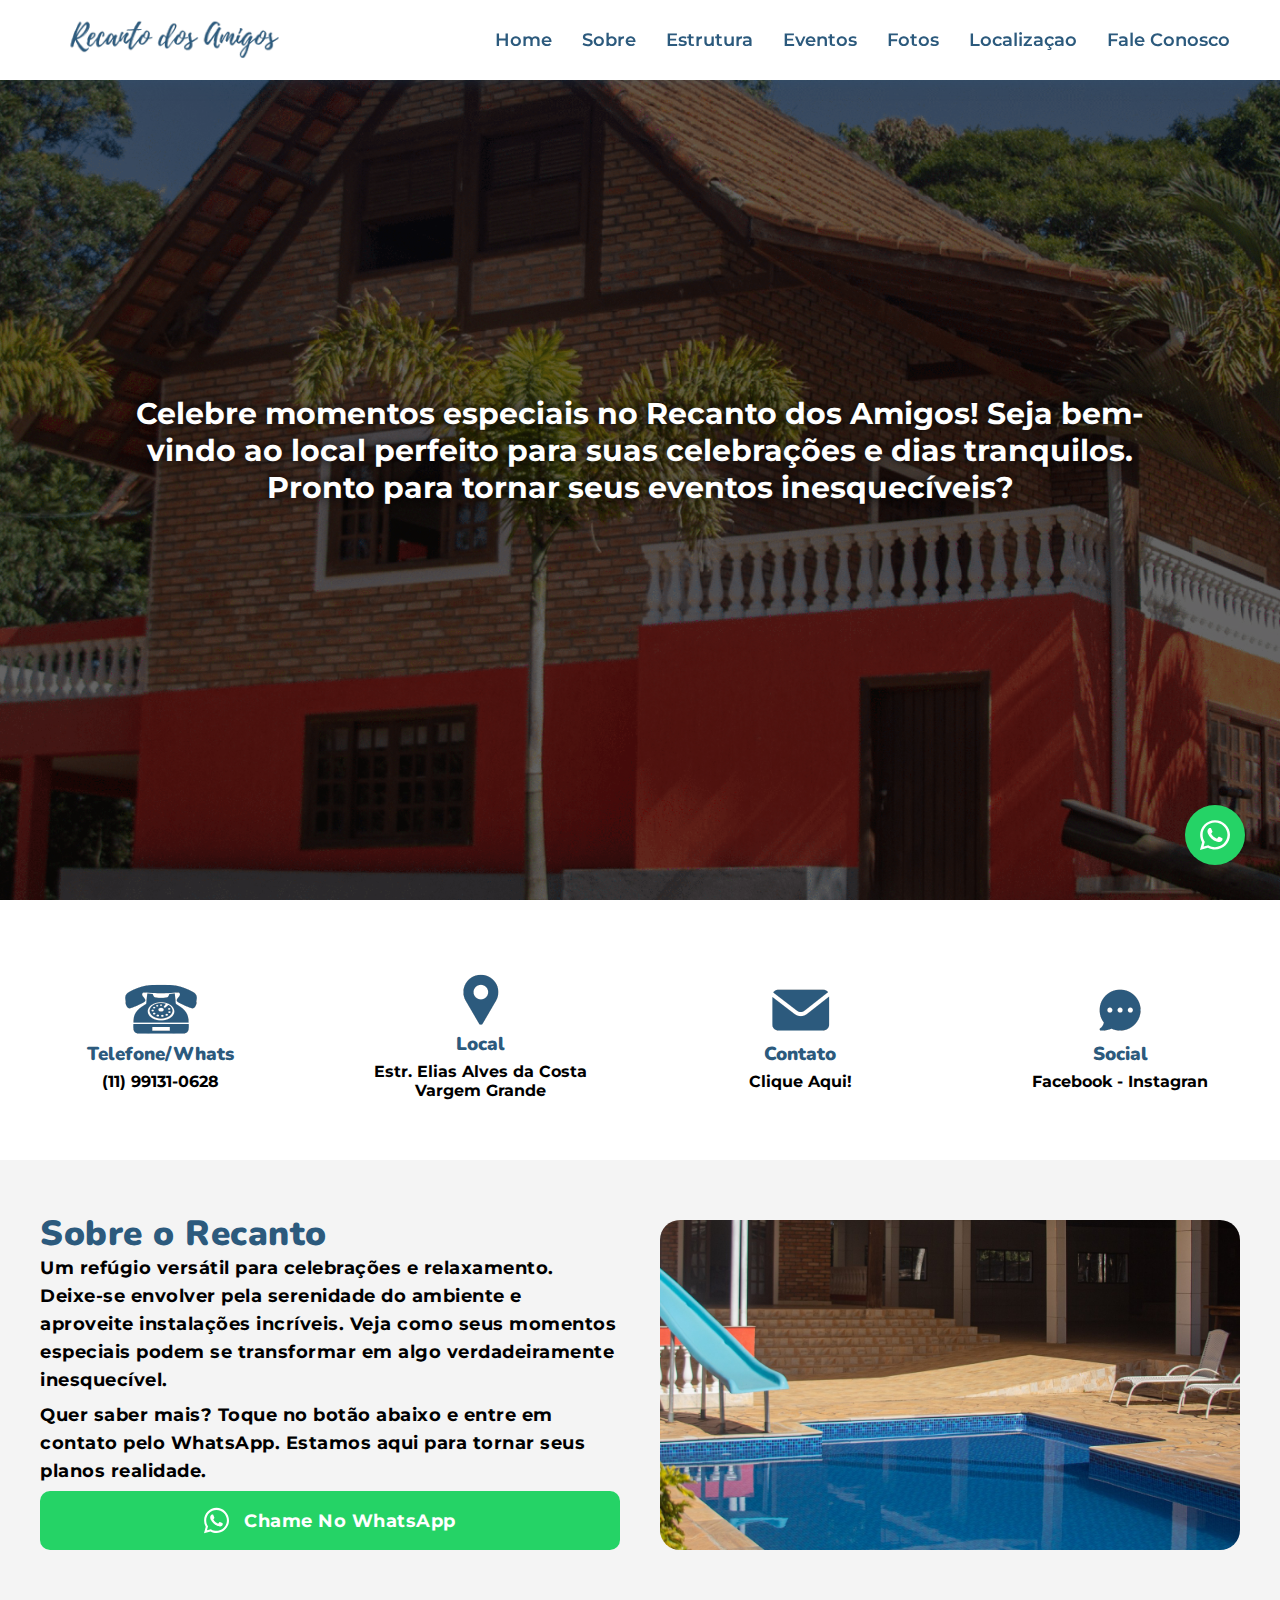
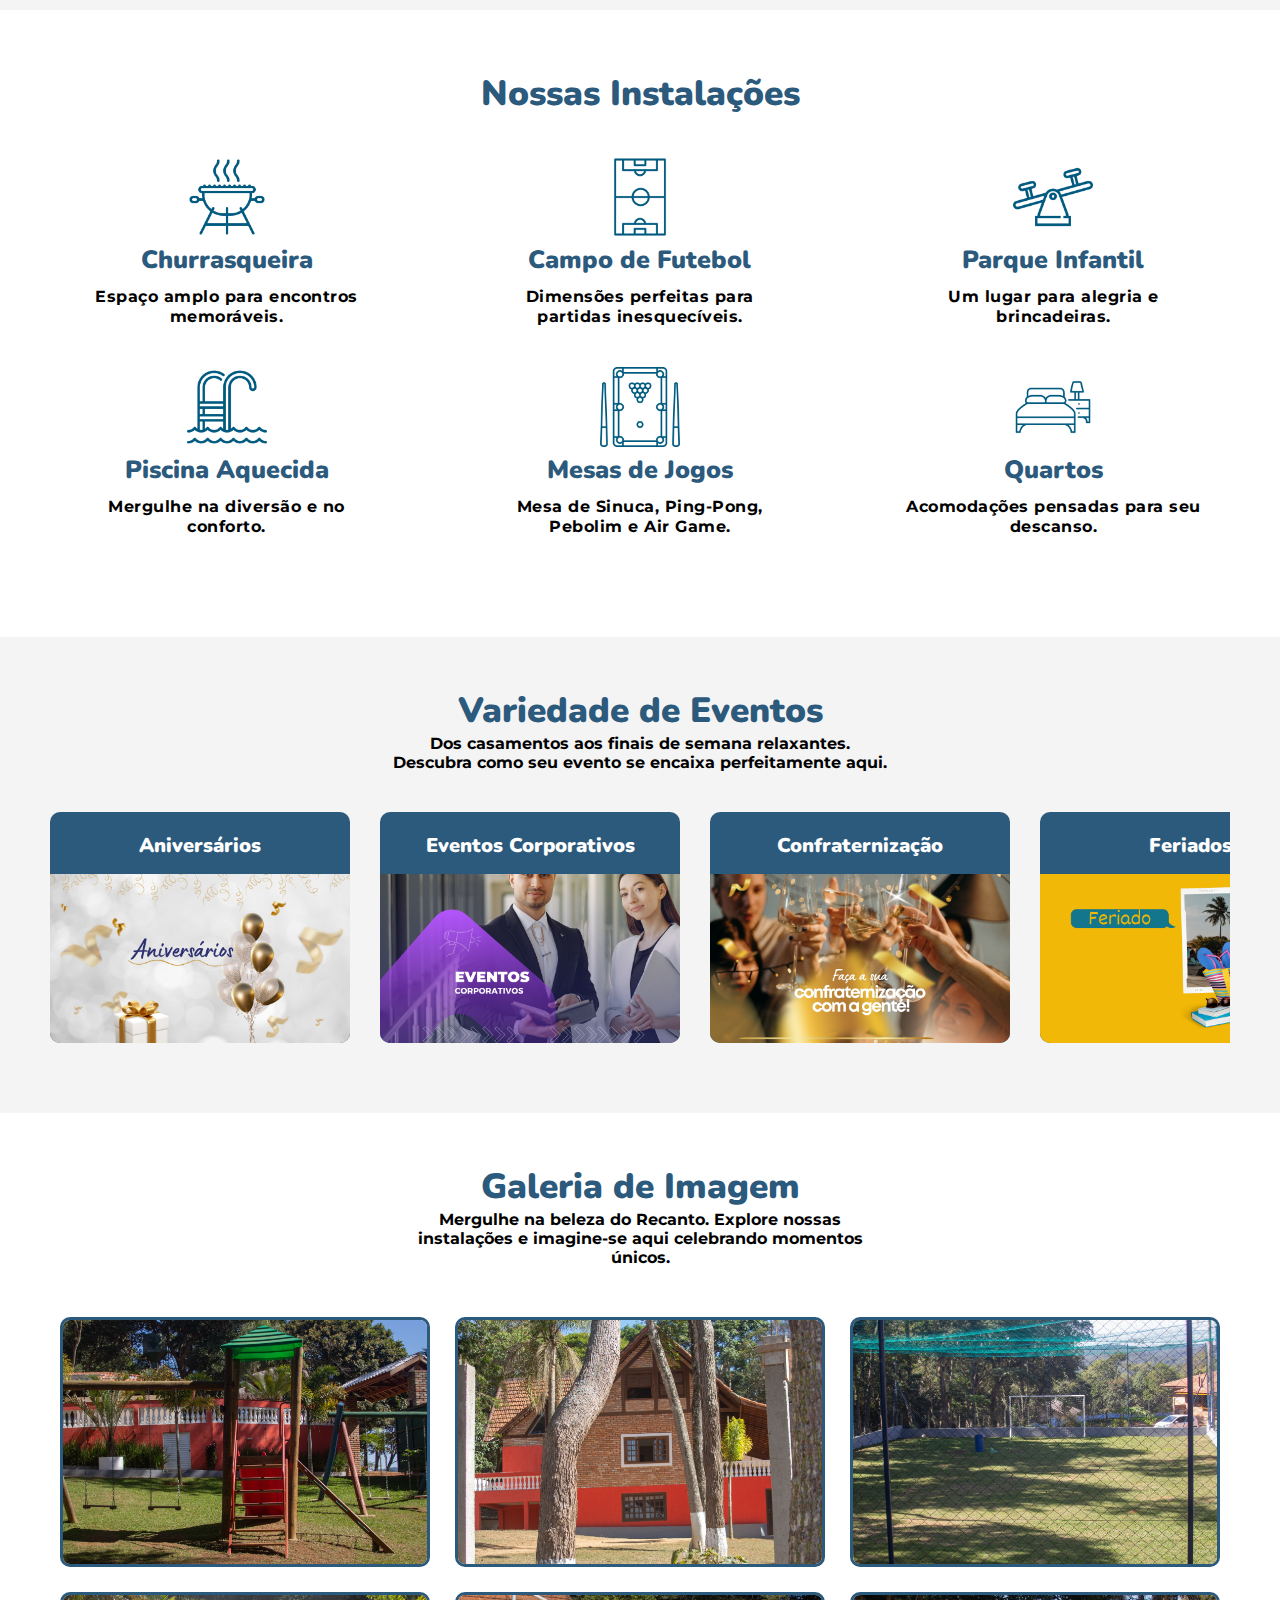
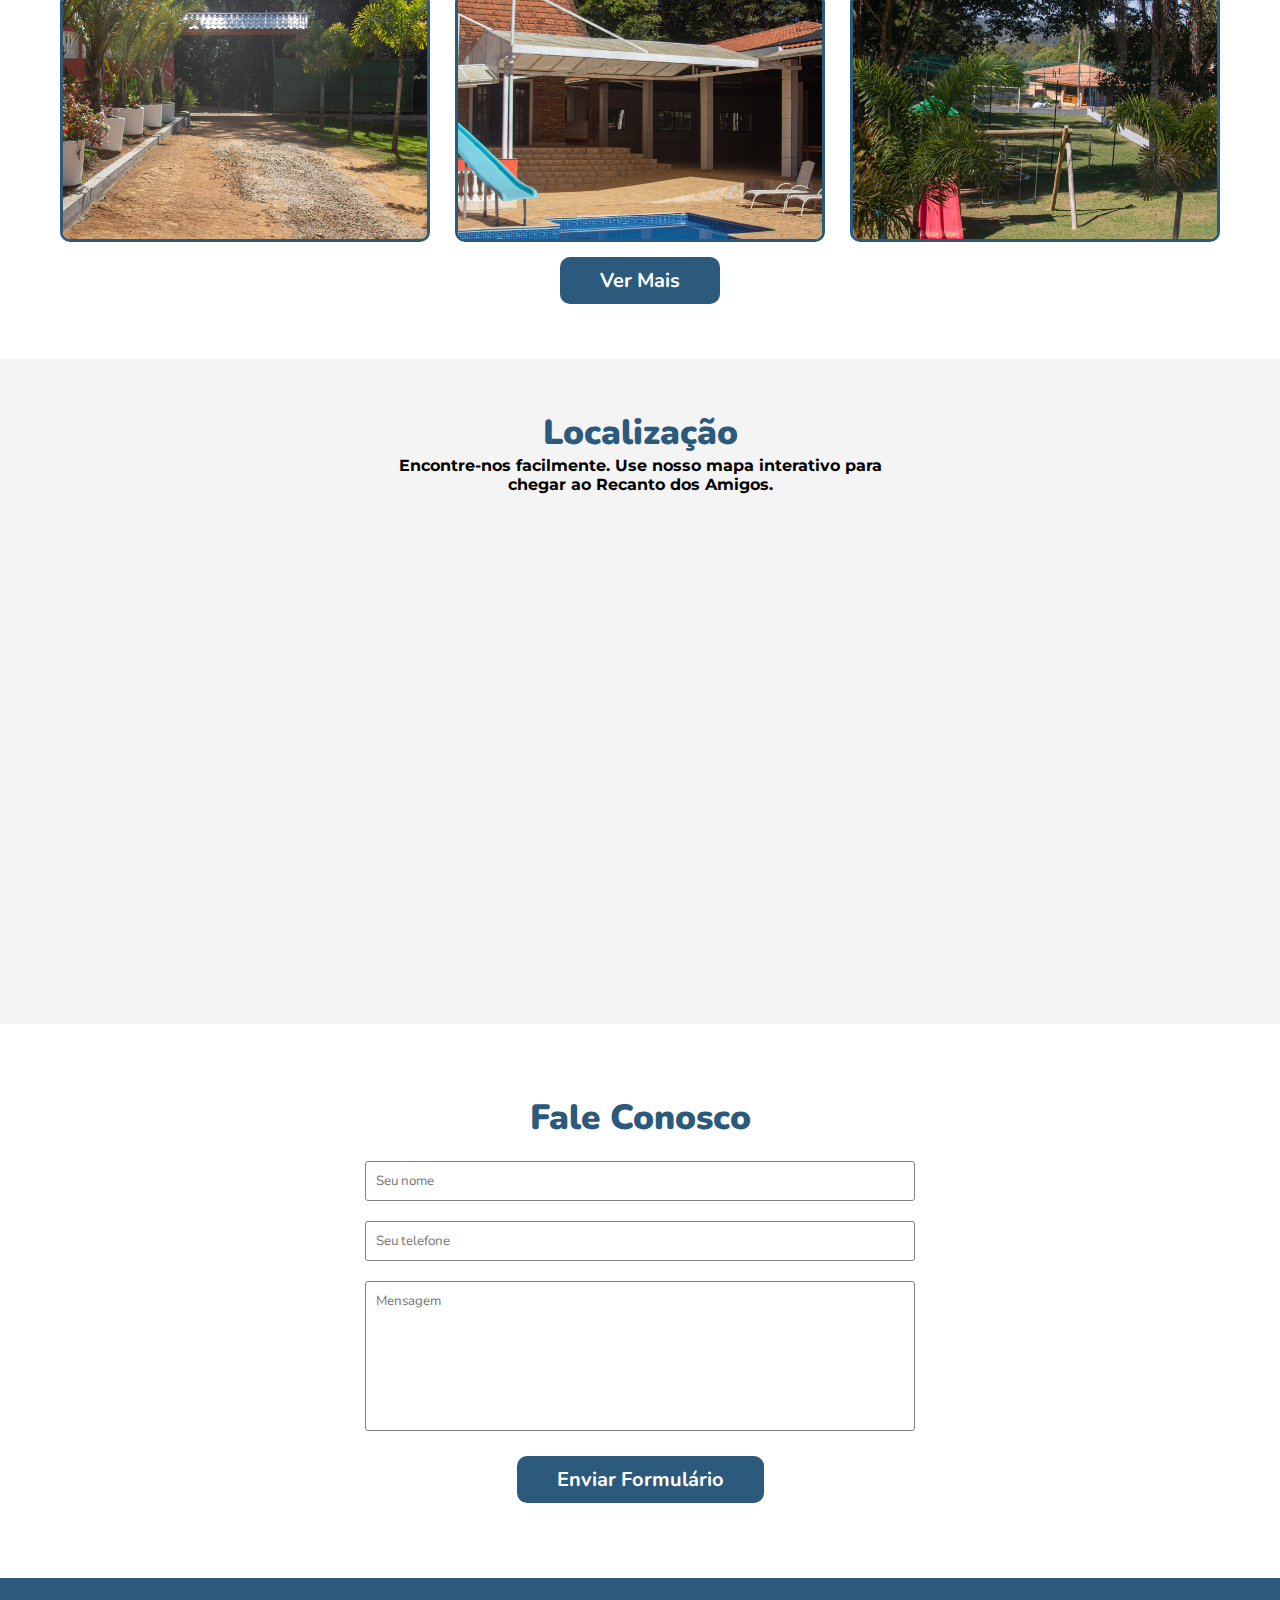
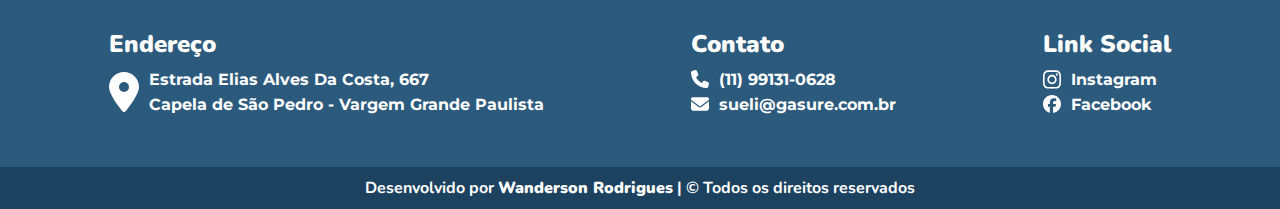
==== index.html @ 3b90a775 "update pagina de obrigado" ====
<!DOCTYPE html>
<html lang="pt-br">
  <head>
    <meta charset="UTF-8" />
    <meta name="viewport" content="width=device-width, initial-scale=1.0" />
    <link rel="stylesheet" href="css/style.css" />
    <title>Chacara Recanto Dos Amigos</title>
  </head>
  <body>
    <header>
      <div class="container">
        <img class="logo" src="img/logo2.png" />

        <nav class="nav" id="nav">
          <ul id="menu">
            <li><a href="#">Home</a></li>
            <li><a href="#sobre">Sobre</a></li>
            <li><a href="#estrutura">Estrutura</a></li>
            <li><a href="#eventos">Eventos</a></li>
            <li><a href="#fotos">Fotos</a></li>
            <li><a href="#local">Localizaçao</a></li>
            <li><a href="#contato">Fale Conosco</a></li>
          </ul>

          <button class="mobile-menu" id="btn-mobile">
            <span id="hamburger"></span>
          </button>
        </nav>
      </div>
      <!-- container  -->
    </header>

    <main>
      <div class="img-header">
        <div class="bg-header"></div>
        <p>
          Celebre momentos especiais no Recanto dos Amigos! Seja bem-vindo ao
          local perfeito para suas celebrações e dias tranquilos. Pronto para
          tornar seus eventos inesquecíveis?
        </p>
      </div>

      <div class="container">
        <div class="contato-header">
          <div class="phone">
            <img src="img/icon-phone.png" />
            <h3>Telefone/Whats</h3>
            <p>(11) 99131-0628</p>
          </div>

          <div class="location">
            <img src="img/icon-location.png" />
            <h3>Local</h3>
            <p>
              Estr. Elias Alves da Costa<br />
              Vargem Grande
            </p>
          </div>

          <div class="email">
            <img src="img/icon-email.png" />
            <h3>Contato</h3>
            <a href="mailto:sueli@gasure.com.br">Clique Aqui!</a>
          </div>

          <div class="social">
            <img src="img/icon-msg.png" />
            <h3>Social</h3>
            <p>
              <a
                href="https://www.facebook.com/chacararecantodosamigosvgp/"
                target="_blank"
                >Facebook</a
              >
              -
              <a
                href="https://www.instagram.com/chacararecantodosamigosvgp/"
                target="_blank"
                >Instagran</a
              >
            </p>
            <div id="sobre"></div><!-- Acora menu sobre  -->
          </div>
        </div>
      </div>
      <!--    Sobre o Recanto  -->
      <div class="div-section">
        <div class="container">
          <div class="sobre">
            <div class="left-sobre">
              <h2>Sobre o Recanto</h2>
              <p>
                Um refúgio versátil para celebrações e relaxamento. Deixe-se
                envolver pela serenidade do ambiente e aproveite instalações
                incríveis. Veja como seus momentos especiais podem se
                transformar em algo verdadeiramente inesquecível.
              </p>
              <p>
                Quer saber mais? Toque no botão abaixo e entre em contato pelo
                WhatsApp. Estamos aqui para tornar seus planos realidade.
              </p>
              <a href="https://wa.me/5511991310628" target="_blank">
                <img src="img/icon-withe-whatsapp.svg" alt="" />
                Chame No WhatsApp</a
              >
            </div>
            <div class="right-sobre"></div>
          </div>
        </div>
        <div id="estrutura"></div><!-- Acora menu obre  -->
      </div>

      <!-- instalações -->
      <div class="section-instacoes container" >
        <h2>Nossas Instalações</h2>
        <div class="sobre-instalacoes">
          <div>
            <img src="img/churrasqueira.png" />
            <h3>Churrasqueira</h3>
            <p>
              Espaço amplo para encontros memoráveis.
            </p>
          </div>
          <div>
            <img src="img/campo.png" />
            <h3>Campo de Futebol</h3>
            <p>
              Dimensões perfeitas para partidas inesquecíveis.
            </p>
          </div>
          <div>
            <img src="img/parque-infantil.png" />
            <h3>Parque Infantil</h3>
            <p>
             Um lugar para alegria e brincadeiras.
            </p>
          </div>
          <div>
            <img src="img/piscina.png" />
            <h3>Piscina Aquecida</h3>
            <p>
              Mergulhe na diversão e no conforto.
            </p>
          </div>
          <div>
            <img src="img/mesa-de-sinuca.png" />
            <h3>Mesas de Jogos</h3>
            <p>
              Mesa de Sinuca, Ping-Pong, Pebolim e Air Game.
            </p>
          </div>
          <div>
            <img src="img/quarto.png" />
            <h3>Quartos</h3>
            <p>
              Acomodações pensadas para seu descanso.
            </p>
          </div>
          <div id="eventos"></div><!-- Acora menu obre  -->
        </div>
      </div>

      <div class="div-section section-eventos" >
        <h2>Variedade de Eventos</h2>
        <p>
          Dos casamentos aos finais de semana relaxantes. Descubra como seu
          evento se encaixa perfeitamente aqui.
        </p>

        <div class="slide-eventos container">
          <div class="slide-track">
            <div class="event-aniversario evento">
              <h3>Aniversários</h3>
              <!-- <img src="img/event-aniversario.png" alt="imagem referente a evento de aniversário"> -->
              <img
                src="img/Eventos (1920 x 1080 px)/event-aniversario-16x9.png"
                alt="imagem referente a evento de aniversário"
              />
            </div>
            <div class="event-corporativo evento">
              <h3>Eventos Corporativos</h3>
              <!-- <img src="img/event-corporativo.png" alt="imagem referente a evento corporativo"> -->
              <img
                src="img/Eventos (1920 x 1080 px)/event-corporativo-16x9.png"
                alt="imagem referente a evento corporativo"
              />
            </div>
            <div class="event-confraternizacao evento">
              <h3>Confraternização</h3>
              <!-- <img src="img/event-confraternizacao.png" alt="imagem referente a evento de Confraternização"> -->
              <img
                src="img/Eventos (1920 x 1080 px)/event-confraternizacao-16x9.png"
                alt="imagem referente a evento de Confraternização"
              />
            </div>
            <div class="event-feriado evento">
              <h3>Feriados</h3>
              <!-- <img src="img/event-feriado.png" alt="imagem referente a evento de feriado"> -->
              <img
                src="img/Eventos (1920 x 1080 px)/event-feriado-16x9.png"
                alt="imagem referente a evento de feriado"
              />
            </div>
            <div class="event-carnaval evento">
              <h3>Carnaval</h3>
              <!-- <img src="img/event-carnaval.png" alt="imgaem referente a evento de carnaval"> -->
              <img
                src="img/Eventos (1920 x 1080 px)/event-carnaval-16x9.png"
                alt="imgaem referente a evento de carnaval"
              />
            </div>
            <div class="event-fim-semana evento">
              <h3>Locação p/ Fim de Semana</h3>
              <!-- <img src="img/event-fim-semana.png" alt="imagem referente a evento de fim de semana"> -->
              <img
                src="img/Eventos (1920 x 1080 px)/event-fim-semana-16x9.png"
                alt="imagem referente a evento de fim de semana"
              />
            </div>
            <div class="event-religioso evento">
              <h3>Eventos Religiosos</h3>
              <!-- <img src="img/event-religioso.png" alt="imagem referente a evento Religiosos"> -->
              <img
                src="img/Eventos (1920 x 1080 px)/event-religioso-16x9.png"
                alt="imagem referente a evento Religiosos"
              />
            </div>
            <div class="event-natal evento">
              <h3>Natal</h3>
              <!-- <img src="img/event-carnaval.png" alt="imagem referente a evento de natal"> -->
              <img
                src="img/Eventos (1920 x 1080 px)/event-natal-16x9.png"
                alt="imagem referente a evento de natal"
              />
            </div>
            <div class="event-fim-ano evento">
              <h3>Final de Ano</h3>
              <!-- <img src="img/event-fim-ano.png" alt="imagem referente a evento de fim de ano"> -->
              <img
                src="img/Eventos (1920 x 1080 px)/event-fim-ano-16x9.png"
                alt="imagem referente a evento de fim de ano"
              />
            </div>

            <div class="event-aniversario evento">
              <h3>Aniversários</h3>
              <!-- <img src="img/event-aniversario.png" alt="imagem referente a evento de aniversário"> -->
              <img
                src="img/Eventos (1920 x 1080 px)/event-aniversario-16x9.png"
                alt="imagem referente a evento de aniversário"
              />
            </div>

            <div class="event-corporativo evento">
              <h3>Eventos Corporativos</h3>
              <!-- <img src="img/event-corporativo.png" alt="imagem referente a evento corporativo"> -->
              <img
                src="img/Eventos (1920 x 1080 px)/event-corporativo-16x9.png"
                alt="imagem referente a evento corporativo"
              />
            </div>

            <div class="event-confraternizacao evento">
              <h3>Confraternização</h3>
              <!-- <img src="img/event-confraternizacao.png" alt="imagem referente a evento de Confraternização"> -->
              <img
                src="img/Eventos (1920 x 1080 px)/event-confraternizacao-16x9.png"
                alt="imagem referente a evento de Confraternização"
              />
            </div>

            <div class="event-feriado evento">
              <h3>Feriados</h3>
              <!-- <img src="img/event-feriado.png" alt="imagem referente a evento de feriado"> -->
              <img
                src="img/Eventos (1920 x 1080 px)/event-feriado-16x9.png"
                alt="imagem referente a evento de feriado"
              />
            </div>

            <div class="event-carnaval evento">
              <h3>Carnaval</h3>
              <!-- <img src="img/event-carnaval.png" alt="imgaem referente a evento de carnaval"> -->
              <img
                src="img/Eventos (1920 x 1080 px)/event-carnaval-16x9.png"
                alt="imgaem referente a evento de carnaval"
              />
            </div>

            <div class="event-fim-semana evento">
              <h3>Locação p/ Fim de Semana</h3>
              <!-- <img src="img/event-fim-semana.png" alt="imagem referente a evento de fim de semana"> -->
              <img
                src="img/Eventos (1920 x 1080 px)/event-fim-semana-16x9.png"
                alt="imagem referente a evento de fim de semana"
              />
            </div>

            <div class="event-religioso evento">
              <h3>Eventos Religiosos</h3>
              <!-- <img src="img/event-religioso.png" alt="imagem referente a evento Religiosos"> -->
              <img
                src="img/Eventos (1920 x 1080 px)/event-religioso-16x9.png"
                alt="imagem referente a evento Religiosos"
              />
            </div>

            <div class="event-natal evento">
              <h3>Natal</h3>
              <!-- <img src="img/event-carnaval.png" alt="imagem referente a evento de natal"> -->
              <img
                src="img/Eventos (1920 x 1080 px)/event-natal-16x9.png"
                alt="imagem referente a evento de natal"
              />
            </div>

            <div class="event-fim-ano evento">
              <h3>Final de Ano</h3>
              <!-- <img src="img/event-fim-ano.png" alt="imagem referente a evento de fim de ano"> -->
              <img
                src="img/Eventos (1920 x 1080 px)/event-fim-ano-16x9.png"
                alt="imagem referente a evento de fim de ano"
              />
            </div>

            <div class="event-aniversario evento">
              <h3>Aniversários</h3>
              <!-- <img src="img/event-aniversario.png" alt="imagem referente a evento de aniversário"> -->
              <img
                src="img/Eventos (1920 x 1080 px)/event-aniversario-16x9.png"
                alt="imagem referente a evento de aniversário"
              />
            </div>
            <div class="event-corporativo evento">
              <h3>Eventos Corporativos</h3>
              <!-- <img src="img/event-corporativo.png" alt="imagem referente a evento corporativo"> -->
              <img
                src="img/Eventos (1920 x 1080 px)/event-corporativo-16x9.png"
                alt="imagem referente a evento corporativo"
              />
            </div>
            <div class="event-confraternizacao evento">
              <h3>Confraternização</h3>
              <!-- <img src="img/event-confraternizacao.png" alt="imagem referente a evento de Confraternização"> -->
              <img
                src="img/Eventos (1920 x 1080 px)/event-confraternizacao-16x9.png"
                alt="imagem referente a evento de Confraternização"
              />
            </div>
            <div class="event-feriado evento">
              <h3>Feriados</h3>
              <!-- <img src="img/event-feriado.png" alt="imagem referente a evento de feriado"> -->
              <img
                src="img/Eventos (1920 x 1080 px)/event-feriado-16x9.png"
                alt="imagem referente a evento de feriado"
              />
            </div>
            <div class="event-carnaval evento">
              <h3>Carnaval</h3>
              <!-- <img src="img/event-carnaval.png" alt="imgaem referente a evento de carnaval"> -->
              <img
                src="img/Eventos (1920 x 1080 px)/event-carnaval-16x9.png"
                alt="imgaem referente a evento de carnaval"
              />
            </div>
            <div class="event-fim-semana evento">
              <h3>Locação p/ Fim de Semana</h3>
              <!-- <img src="img/event-fim-semana.png" alt="imagem referente a evento de fim de semana"> -->
              <img
                src="img/Eventos (1920 x 1080 px)/event-fim-semana-16x9.png"
                alt="imagem referente a evento de fim de semana"
              />
            </div>
            <div class="event-religioso evento">
              <h3>Eventos Religiosos</h3>
              <!-- <img src="img/event-religioso.png" alt="imagem referente a evento Religiosos"> -->
              <img
                src="img/Eventos (1920 x 1080 px)/event-religioso-16x9.png"
                alt="imagem referente a evento Religiosos"
              />
            </div>
            <div class="event-natal evento">
              <h3>Natal</h3>
              <!-- <img src="img/event-carnaval.png" alt="imagem referente a evento de natal"> -->
              <img
                src="img/Eventos (1920 x 1080 px)/event-natal-16x9.png"
                alt="imagem referente a evento de natal"
              />
            </div>
            <div class="event-fim-ano evento">
              <h3>Final de Ano</h3>
              <!-- <img src="img/event-fim-ano.png" alt="imagem referente a evento de fim de ano"> -->
              <img
                src="img/Eventos (1920 x 1080 px)/event-fim-ano-16x9.png"
                alt="imagem referente a evento de fim de ano"
              />
            </div>
          </div>
          <!--  slide-track   -->
        </div>
        <div id="fotos"></div><!-- Acora menu obre  -->
      </div>

      <div class="container section-container-galery">
        <h2>Galeria de Imagem</h2>
        <p>
          Mergulhe na beleza do Recanto. Explore nossas instalações e imagine-se
          aqui celebrando momentos únicos.
        </p>
        <div class="img-container-01">
          <div class="image"><img src="img/1.jpg" alt="" /></div>
          <div class="image"><img src="img/2.jpg" alt="" /></div>
          <div class="image"><img src="img/3.jpg" alt="" /></div>
          <div class="image"><img src="img/4.jpg" alt="" /></div>
          <div class="image"><img src="img/30.jpg" alt="" /></div>
          <div class="image"><img src="img/6.jpg" alt="" /></div>

          <div class="image"><img src="img/7.jpg" alt="" /></div>
          <div class="image"><img src="img/8.jpg" alt="" /></div>
          <div class="image"><img src="img/9.jpg" alt="" /></div>
          <div class="image"><img src="img/10.jpg" alt="" /></div>
          <div class="image"><img src="img/11.jpg" alt="" /></div>
          <div class="image"><img src="img/12.jpg" alt="" /></div>

          <div class="image"><img src="img/13.jpg" alt="" /></div>
          <div class="image"><img src="img/14.jpg" alt="" /></div>
          <div class="image"><img src="img/15.jpg" alt="" /></div>
          <div class="image"><img src="img/16.jpg" alt="" /></div>
          <div class="image"><img src="img/17.jpg" alt="" /></div>
          <div class="image"><img src="img/47.png" alt="" /></div>

          <div class="image"><img src="img/19.jpg" alt="" /></div>
          <div class="image"><img src="img/20.jpg" alt="" /></div>
          <div class="image"><img src="img/21.jpg" alt="" /></div>
          <div class="image"><img src="img/22.jpg" alt="" /></div>
          <div class="image"><img src="img/23.jpg" alt="" /></div>
          <div class="image"><img src="img/24.jpg" alt="" /></div>

          <div class="image"><img src="img/25.jpg" alt="" /></div>
          <div class="image"><img src="img/26.jpg" alt="" /></div>
          <div class="image"><img src="img/27.jpg" alt="" /></div>
          <div class="image"><img src="img/28.jpg" alt="" /></div>
          <div class="image"><img src="img/29.jpg" alt="" /></div>
          <div class="image"><img src="img/48.png" alt="" /></div>

          <div class="image"><img src="img/31.jpg" alt="" /></div>
          <div class="image"><img src="img/32.jpg" alt="" /></div>
          <div class="image"><img src="img/33.jpg" alt="" /></div>
          <div class="image"><img src="img/34.jpg" alt="" /></div>
          <div class="image"><img src="img/35.jpg" alt="" /></div>
          <div class="image"><img src="img/36.jpg" alt="" /></div>

          <div class="image"><img src="img/37.jpg" alt="" /></div>
          <div class="image"><img src="img/38.jpg" alt="" /></div>
          <div class="image"><img src="img/39.jpg" alt="" /></div>
          <div class="image"><img src="img/40.jpg" alt="" /></div>
          <div class="image"><img src="img/41.jpg" alt="" /></div>
          <div class="image"><img src="img/42.png" alt="" /></div>

          <div class="image"><img src="img/43.png" alt="" /></div>
          <div class="image"><img src="img/44.png" alt="" /></div>
          <div class="image"><img src="img/45.png" alt="" /></div>
          <div class="image"><img src="img/46.png" alt="" /></div>
          <div class="image"><img src="img/18.jpg" alt="" /></div>
          <div class="image"><img src="img/5.jpg" alt="" /></div>
        </div>

        <button class="btn-galeria" id="btn-galeria">Ver Mais</button>

        <div class="fim-galeria">
          <h2>Chegamos ao Fim da Galeria</h2>
          <button class="btn-galeria" id="btn-mostarMenos">Ver Menos</button>
        </div>

        <div class="popup-img">
          <span>&times;</span>
          <img src="" />
          <button class="arrow-btn left-arrow">
            <img src="img/arrow-white.svg" alt="" />
          </button>
          <button class="arrow-btn right-arrow">
            <img src="img/arrow-white.svg" alt="" />
          </button>
        </div>
        <div id="local"></div><!-- Acora menu obre  -->
      </div>

      <div class="div-section">
        <div class="local container">
          <h2>Localização</h2>
          <p>
            Encontre-nos facilmente. Use nosso mapa interativo para chegar ao
            Recanto dos Amigos.
          </p>
          <iframe
            width="520"
            height="400"
            frameborder="0"
            scrolling="no"
            marginheight="0"
            marginwidth="0"
            id="gmap_canvas"
            src="https://maps.google.com/maps?width=520&amp;height=400&amp;hl=en&amp;q=estrada%20elias%20alves%20da%20costa,%20667%20vargem%20grande%20paulista+(Recanto%20Dos%20Amigos%20VGP)&amp;t=&amp;z=11&amp;ie=UTF8&amp;iwloc=B&amp;output=embed"
          ></iframe>
          <div id="contato"></div><!-- Acora menu contato  -->
        </div>
      </div>

      <div class="contact">
        <form
          class="fale-conosco"
          action="https://formsubmit.co/wanderson.rodrigues.central@gmail.com"
          method="POST"
          id="actionSubmit"
        >
          <h2>Fale Conosco</h2>

          <input
            class="input-nome"
            placeholder="Seu nome"
            type="text"
            name="nome"
          />

          <input
            class="input-tel"
            placeholder="Seu telefone"
            type="tel"
            name="telefone"
          />

          <textarea
            class="input-info"
            placeholder="Mensagem"
            name="mensagem"
          ></textarea>

          <button class="btn-submit" id="send" type="submit">
            Enviar Formulário
          </button>
          <input type="hidden" name="_captcha" value="false">
          <!-- <input type="hidden" name="_next" value="http://127.0.0.1:5500/obrigado.html"> -->
          <input type="hidden" name="_next" value="https://wa.me/5511991310628">

        </form>
      </div>

      <footer>
        <div class="container content-footer">
          <div class="endereco-footer">
            <h2>Endereço</h2>
            <div class="content-local-footer">
              <img src="img/location-dot-solid.svg" alt="" />
              <p>
                Estrada Elias Alves Da Costa, 667<br />Capela de São Pedro -
                Vargem Grande Paulista
              </p>
            </div>
          </div>
          <div class="contato-footer">
            <h2>Contato</h2>
            <a href="tel:011991310628"
              ><p>
                <img src="img/phone-solid.svg" alt="" /> (11) 99131-0628
              </p></a
            >
            <a href="mailto:sueli@gasure.com.br"
              ><p>
                <img src="img/envelope-solid.svg" alt="" /> sueli@gasure.com.br
              </p></a
            >
          </div>

          <div class="social-footer">
            <h2>Link Social</h2>
            <a
              href="https://www.instagram.com/chacararecantodosamigosvgp/"
              target="_blank"
              ><p><img src="img/instagram.svg" alt="" /> Instagram</p></a
            >
            <a
              href="https://www.facebook.com/chacararecantodosamigosvgp/"
              target="_blank"
              ><p><img src="img/facebook.svg" alt="" /> Facebook</p></a
            >
          </div>
        </div>

        <div class="copyright">
          <h4>
            Desenvolvido por <strong>Wanderson Rodrigues</strong> | © Todos os
            direitos reservados
          </h4>
        </div>
      </footer>

      <a href="https://wa.me/5511991310628" target="_blank">
        <div class="btn-whatsapp pulse">
          <img src="img/icon-withe-whatsapp.svg" alt="" />
        </div>
      </a>
    </main>
    <script src="js/scripts.js"></script>
  </body>
</html>
---- css/style.css ----
@import url("https://fonts.googleapis.com/css2?family=Montserrat:wght@400;700;800;900&family=Nunito:wght@400;700;900&display=swap");

:root {
  --cor01: hsl(206, 48%, 33%);
  --textwhite: #fff;
  --colorgreen: #25d366;

  /* Fonts */
  --montserrat: "Montserrat", sans-serif;
  --nunito: "Nunito", sans-serif;
}
* {
  margin: 0;
  padding: 0;
  box-sizing: border-box;
  list-style: none;
  font-family: var(--nunito);
  text-decoration: none;
  outline: none;
  scroll-behavior: smooth;
}

.div-section {
  background-color: #cccccc36;
}

a,
p {
  font-family: var(--montserrat);
  font-weight: 700;
  color: black;
}

h3,
h2 {
  font-family: var(--nunito);
  font-weight: 900;
  color: var(--cor01);
}

header {
  position: fixed;
  top: 0;
  left: 0;
  z-index: 4;
  width: 100%;
  background: white;
  box-shadow: 0 0 29px -13px var(--cor01);
}

header .container {
  display: flex;
  align-items: center;
  justify-content: space-between;
  height: 80px;
  padding: 0 50px;
}

header .logo {
  margin-top: -10px;
  width: 250px;
}

nav ul {
  display: flex;
  flex-direction: row;
  gap: 30px;
}

#menu a {
  color: var(--cor01);
  font-weight: 600;
  font-size: 18px;
  position: relative;
}

#menu a::after {
  content: " ";
  width: 0%;
  height: 2px;
  background-color: var(--cor01);
  position: absolute;
  bottom: -2px;
  left: 0;
  transition: 0.5s ease-in-out;
}

#menu a:hover::after {
  content: " ";
  width: 100%;
  height: 2px;
  background-color: var(--cor01);
  position: absolute;
  bottom: -2px;
  left: 0;
  transition: 0.5s ease-in-out;
}

/* Menu mobile */

.mobile-menu {
  background-color: var(--cor01);
  /* padding: 6px; */
  padding: 16px;
  width: 30px;
  height: 30px;
  border-radius: 50%;
  display: flex;
  justify-content: center;
  align-items: center;
  border: none;
  display: none;
}

.img-header {
  background-image: url(../img/img-casa-header.jpg);
  background-size: cover;
  background-repeat: no-repeat;
  background-position: bottom;
  height: 100vh;

  display: flex;
  flex-direction: column;
  gap: 30px;
  align-items: center;
  justify-content: center;

  position: relative;
}

.bg-header {
  z-index: 1;
  width: 100%;
  height: 100%;
  position: absolute;
  background-color: #000000;
  opacity: 0.6;
}

.img-header p {
  z-index: 2;
  max-width: 50%;
  text-align: center;
  font-size: 30px;
  color: var(--textwhite);
  text-shadow: 0 0 10px #000000;
}

.container {
  max-width: 1450px;
  margin: auto;
}

.contato-header {
  display: grid;
  grid-template-columns: 1fr 1fr 1fr 1fr;
  margin: 60px 0;
  flex-wrap: wrap;
}

.contato-header h3 {
  margin: -15px 0 5px;
}

.phone,
.location,
.email,
.social {
  text-align: center;
  margin: auto;
}

.email a {
  margin: auto;
  display: block;
}

.sobre {
  display: flex;
  gap: 40px;
  padding: 60px 40px;
  min-height: 450px;
}

.left-sobre {
  width: 50%;
  display: flex;
  flex-direction: column;
  justify-content: space-between;

  font-size: 18px;
  line-height: 28px;
  letter-spacing: 0.5px;
}

.left-sobre h2 {
  font-size: 35px;
  font-weight: 900;
  color: var(--cor01);
}

.left-sobre a img {
  width: 25px;
}

.left-sobre a {
  display: flex;
  justify-content: center;
  align-items: center;
  gap: 15px;
  padding: 15px 20px;
  border-radius: 10px;
  color: var(--textwhite);
  background-color: var(--colorgreen);
  transition: 0.6s;
}

.left-sobre a:hover, .btn-whats-obrigado:hover {
  opacity: 0.9;
  scale: 1.1;
}

.left-sobre a:active, .btn-whats-obrigado:active {
  opacity: 0.7;
  scale: 1;
}

.right-sobre {
  width: 50%;
  background-image: url(../img/30.jpg);
  background-size: cover;
  background-position: bottom;
  border-radius: 20px;
}

.section-instacoes {
  padding: 60px 40px;
  text-align: center;
}

.section-instacoes h2 {
  font-size: 35px;
  margin-bottom: 40px;
}

.sobre-instalacoes {
  display: grid;
  grid-template-columns: repeat(3, 1fr);
  gap: 40px;
  text-align: center;
}

.sobre-instalacoes img {
  width: 80px;
}

.sobre-instalacoes h3 {
  font-size: 25px;
  margin-bottom: 10px;
}

.sobre-instalacoes p {
  width: 80%;
  margin: auto;
  line-height: 20px;
  letter-spacing: 0.5px;
}

/* Galeria de Eventos */

.section-eventos {
  padding: 50px;
  text-align: center;
  overflow: hidden;
}

.section-eventos h2 {
  font-size: 35px;
}

.section-eventos p,
.section-container-galery p {
  text-align: center;
  max-width: 500px;
  margin: auto;
  margin-bottom: 40px;
}

.slide-eventos {
  display: flex;
  width: auto;
  height: auto;
  overflow: hidden;
  margin-bottom: 20px;
}

.slide-track {
  display: flex;
  gap: 30px;

  animation: scroll 40s linear infinite;
  -webkit-animation: scroll 60s linear infinite;
  width: calc(300px * 18);
}

.slide-eventos .evento {
  width: 300px;
  background-color: var(--cor01);
  border-radius: 10px;
  padding-top: 20px;
  display: flex;
  flex-direction: column;
}

.slide-eventos div h3 {
  font-size: 20px;
  padding-bottom: 15px;
  color: var(--textwhite);
}

.slide-eventos img {
  width: auto;
  border-radius: 0 0 10px 10px;
}

/* Galeria */

.section-container-galery {
  position: relative;
  padding: 50px;
}

.section-container-galery h2 {
  font-size: 35px;
  text-align: center;
}

.img-container-01 {
  display: grid;
  grid-template-columns: repeat(3, 1fr);
  gap: 25px;
  justify-content: center;
  padding: 10px;
}

.image {
  height: 250px;
  border: 3px solid var(--cor01);
  overflow: hidden;
  cursor: pointer;
  border-radius: 10px;
  display: none;
}

.image img {
  height: 100%;
  width: 100%;
  object-fit: cover;
  transition: 0.2s linear;
}

.image:hover img {
  transform: scale(1.1);
}

.popup-img {
  position: fixed;
  top: 0;
  left: 0;
  background: rgba(0, 0, 0, 78%);
  backdrop-filter: blur(7px);
  width: 100%;
  height: 100%;
  z-index: 10;
  display: none;
}

.arrow-btn {
  position: absolute;
  top: 50%;
  padding: 10px;
  border-radius: 50%;
  border: none;
  background: none;
  cursor: pointer;
  font-size: 35px;
  width: 50px;
  height: 50px;
  transition: 0.4s ease-in-out;
  z-index: 11;
}

.arrow-btn:hover {
  background: rgba(0, 0, 0, 0.5);
}

.left-arrow {
  left: 20px;
  transform: translateY(-50%);
}

.right-arrow {
  right: 20px;
  transform: translateY(-50%) rotate(180deg);
}

.popup-img span {
  position: absolute;
  top: 0;
  right: 25px;
  font-size: 35px;
  font-weight: bold;
  color: var(--textwhite);
  cursor: pointer;
  z-index: 100;
}

.popup-img img {
  position: absolute;
  top: 50%;
  left: 50%;
  transform: translate(-50%, -50%);
  border-radius: 10px;
  max-width: 750px;
  max-height: 90%;
  object-fit: cover;
  object-fit: cover;
}

.btn-galeria,
.btn-submit {
  margin: 5px auto;
  display: block;
  color: var(--textwhite);
  font-size: 20px;
  font-weight: 700;
  background-color: var(--cor01);
  border-radius: 10px;
  border: none;
  padding: 10px 40px;
  cursor: pointer;
  transition: 0.2s linear;
}

.btn-galeria:hover,
.btn-submit:hover {
  opacity: 0.9;
  scale: 1.1;
}

.btn-galeria:active,
.btn-submit:active {
  opacity: 0.7;
  scale: 1;
}

.fim-galeria h2 {
  font-size: 25px;
}

.fim-galeria {
  margin: 20px auto;
  display: none;
  flex-direction: column;
  transition: 0.4s ease-in;
}

.local {
  width: 100%;
  padding: 50px 0;
  display: flex;
  flex-direction: column;
  justify-content: center;
  align-items: center;
}

.local h2 {
  font-size: 35px;
}

.local p {
  text-align: center;
  max-width: 500px;
  margin: auto;
  margin-bottom: 40px;
}

.local iframe {
  width: 100%;
  border-radius: 10px;
  margin: 20px 0;
}

.contact {
  display: flex;
  justify-content: center;
  text-align: center;
  padding: 50px;
}

.contact h2 {
  font-size: 35px;
}

.fale-conosco {
  display: flex;
  flex-direction: column;
  padding: 20px;
  border-radius: 10px;
  gap: 20px;
}

form {
  width: 50%;
}

input {
  height: 40px;
  border-radius: 3px;
  border: 1px solid gray;
  padding-left: 10px;
  outline-color: chartreuse;
}

textarea {
  resize: none;
  height: 150px;
  width: auto;
  border-radius: 3px;
  border: 1px solid gray;
  padding: 10px;
  outline-color: chartreuse;
}

form button {
  margin: 0 auto;
  padding: 10px 20px;
  background-color: var(--cor01);
  color: var(--textwhite);
  font-size: 18px;
  border: none;
  border-radius: 20px;
}

footer {
  background: var(--cor01);
}

.content-footer {
  display: flex;
  flex-wrap: wrap;
  justify-content: space-around;
  padding: 50px;
  gap: 30px;
}

footer h2 {
  color: var(--textwhite);
  margin-bottom: 7px;
}

footer p,
footer a {
  color: var(--textwhite);
  line-height: 25px;
}

footer img {
  width: 18px;
}

.content-local-footer {
  display: flex;
  gap: 10px;
}

.content-local-footer img {
  width: 30px;
}

.social-footer p,
.contato-footer p {
  display: flex;
  align-items: center;
  gap: 10px;
}

.copyright h4 {
  text-align: center;
  padding: 10px;
  background-color: #1c425f;
  color: var(--textwhite);
}

.btn-whatsapp {
  display: flex;
  justify-content: center;
  align-items: center;

  width: 60px;
  height: 60px;
  padding: 15px;
  border-radius: 50%;
  background-color: var(--colorgreen);

  position: fixed;
  bottom: 35px;
  right: 35px;
  z-index: 120;
  cursor: pointer;
}

.pulse {
  animation: animate-pulse 3s linear infinite;
}

/* Página de Obrigado */

.img-header.header-pagina-obrigado {
  height: 100vh;
}


.btn-whats-obrigado {
  display: flex;
  justify-content: center;
  align-items: center;
  gap: 15px;
  padding: 15px 20px;
  border-radius: 10px;
  color: var(--textwhite);
  background-color: var(--colorgreen);
  transition: 0.6s;
  z-index: 2;
}


.btn-whats-obrigado img {
  width: 25px;
}

.btn-whats-obrigado {
  font-size: 14px;
}

/* Keyframe Botão WhatsApp */

@keyframes animate-pulse {
  0% {
    box-shadow: 0 0 0 0 rgba(51, 204, 102, 0.7), 0 0 0 0 rgba(51, 204, 102, 0.7);
  }
  40% {
    box-shadow: 0 0 0 50px rgba(51, 204, 102, 0),
      0 0 0 0 rgba(51, 204, 102, 0.7);
  }
  80% {
    box-shadow: 0 0 0 50px rgba(51, 204, 102, 0),
      0 0 0 30px rgba(51, 204, 102, 0);
  }
  100% {
    box-shadow: 0 0 0 0 rgba(51, 204, 102, 0), 0 0 0 30px rgba(51, 204, 102, 0);
  }
}

/* Keyframe Galeria de Eventos */

@keyframes scroll {
  from {
    -webkit-transform: translateX(0);
    transform: translateX(0);
  }
  to {
    -webkit-transform: translateX(-4500px);
    transform: translateX(calc(-4500px));
  }
}

/* Responsividade */

@media screen and (max-width: 1280px) {
  .img-header p {
    max-width: 80%;
  }
}

@media screen and (max-width: 1100px) {
  nav ul {
    gap: 18px;
  }

  #menu a {
    font-size: 17px;
  }

  header .logo {
    width: 200px;
  }
}

@media screen and (max-width: 937px) {
  nav ul {
    gap: 18px;
  }

  #menu {
    gap: 15px;
  }
  #menu a {
    font-size: 16px;
  }

  header .logo {
    width: 200px;
  }

  .container.content-footer {
    padding: 40px 10px;
  }

  footer p, footer a {
    font-size: 13px;
}
  
}

@media screen and (max-width: 900px) {
  header .container {
    padding: 0 15px;
  }

  .img-header {
    height: 50vh;
  }

  #hamburger {
    color: #fff;
    display: block;
    width: 20px;
    border-top: 2px solid;
  }

  #hamburger::after,
  #hamburger::before {
    content: "";
    display: block;
    width: 20px;
    height: 2px;
    background: currentColor;
    margin-top: 5px;
    transition: 0.3s;
    position: relative;
  }

  #nav.active #hamburger {
    border-top-color: transparent;
  }

  #nav.active #hamburger::before {
    transform: rotate(135deg);
  }

  #nav.active #hamburger::after {
    transform: rotate(-135deg);
    top: -6px;
  }

  .nav #menu {
    display: block;
    position: absolute;
    width: 100%;
    height: calc(100vh - 80px);
    top: 80px;
    right: -100%;
    background-color: #2c5a7dd1;
    padding: 20px;
    backdrop-filter: blur(9px);
    transition: 0.6s;

    /* display: block; */
    z-index: 10;
  }

  #menu li {
    margin-bottom: 15px;
  }

  #menu li a {
    color: var(--textwhite);
    font-size: 18px;
    font-weight: 900;
    letter-spacing: 1px;
  }

  .nav.active #menu {
    right: 0;
  }

  .mobile-menu {
    display: flex;
  }

  .img-header p {
    max-width: 80%;
  }

  .img-header.header-pagina-obrigado p {
    max-width: 100%;
  }

  .contato-header {
    display: grid;
    grid-template-columns: 1fr 1fr;
    gap: 50px;
  }

  .sobre {
    flex-direction: column;
    align-items: center;
  }

  .left-sobre {
    width: 80%;
    gap: 15px;
    align-items: center;
    text-align: center;
    order: 2;
  }

  .right-sobre {
    height: 300px;
    width: 80%;
  }

  .sobre-instalacoes {
    grid-template-columns: repeat(2, 1fr);
  }

  .img-container-01 {
    grid-template-columns: repeat(2, 1fr);
  }

  form {
    width: 80%;
  }

  div#contato {
    padding: 0;
  }
}

@media screen and (max-width: 768px) {
  header .logo {
    width: 230px;
  }
  .img-header {
    height: 50vh;
  }
  .img-header p {
    font-size: 18px;
    margin-top: 40px;
  }

  
  .popup-img img {
    width: 90%;
  }

  .contato-header {
    gap: 5px;
    padding: 0 10px;
    justify-content: center;
    align-items: center;
  }

  .slide-eventos .evento {
    width: 260px;
  }
  .slide-eventos .evento h3 {
    font-size: 17px;
  }

  .contato-header img {
    width: 50px;
  }

  .contato-header h3 {
    font-size: 18px;
  }
  .contato-header p {
    font-size: 14px;
  }

  .sobre {
    flex-direction: column;
    align-items: center;
    padding: 40px 10px;
  }

  .left-sobre {
    width: 100%;
    font-size: 15px;
  }

  .right-sobre {
    width: 100%;
  }

  .section-instacoes {
    padding: 40px 10px;
  }

  .sobre-instalacoes {
    gap: 10px;
  }

  .sobre-instalacoes img {
    width: 50px;
    margin-top: 10px;
  }

  .sobre-instalacoes h3 {
    font-size: 18px;
  }

  .sobre-instalacoes p {
    width: 100%;
    font-size: 14px;
  }

  .section-eventos {
    padding: 40px 10px;
  }

  .section-eventos h2 {
    font-size: 30px;
  }

  .section-container-galery {
    padding: 40px 10px;
  }

  .img-container-01 {
    gap: 11px;
  }

  .local {
    padding: 40px 0;
  }

  .contact {
    padding: 0px;
  }

  form {
    width: 95%;
  }

  .container.content-footer {
    padding: 40px 10px;
  }

  .copyright h4 {
    font-size: 10px;
  }

  footer p,
  footer a {
    font-size: 13px;
  }
}
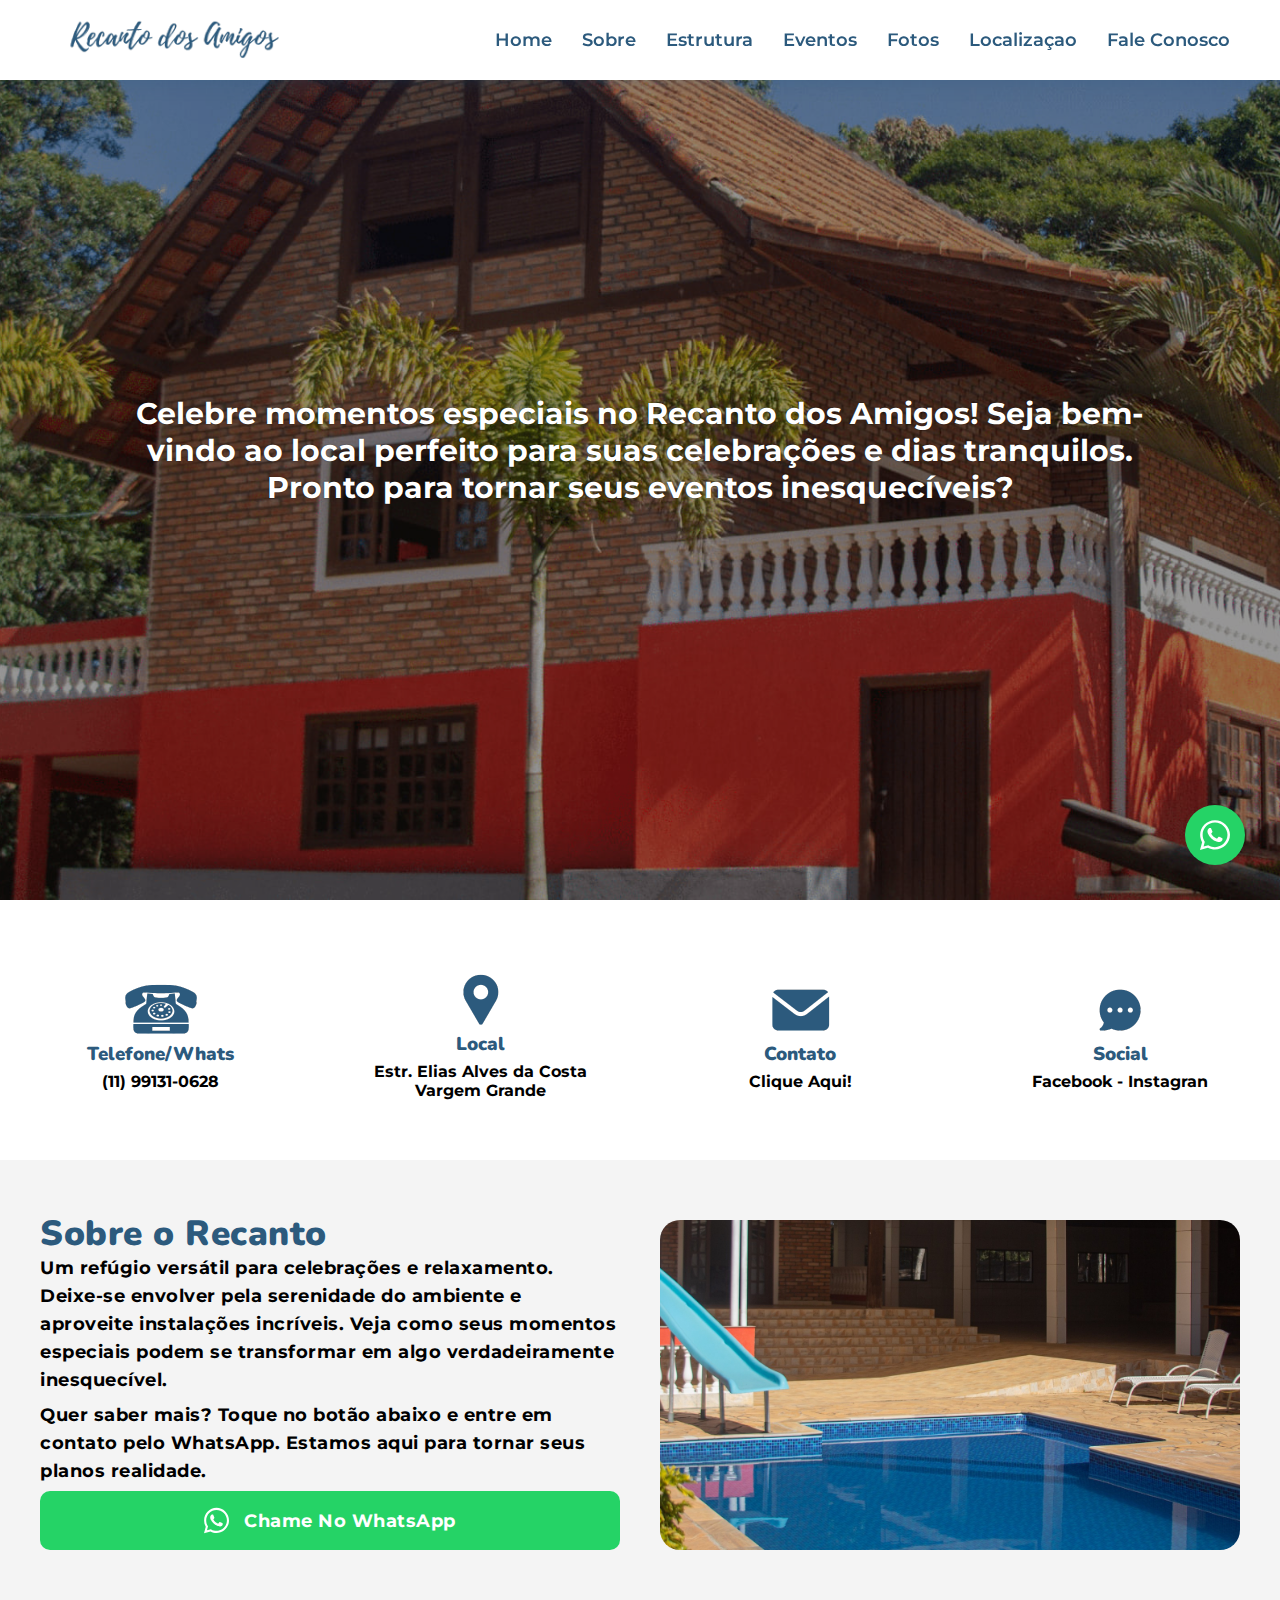
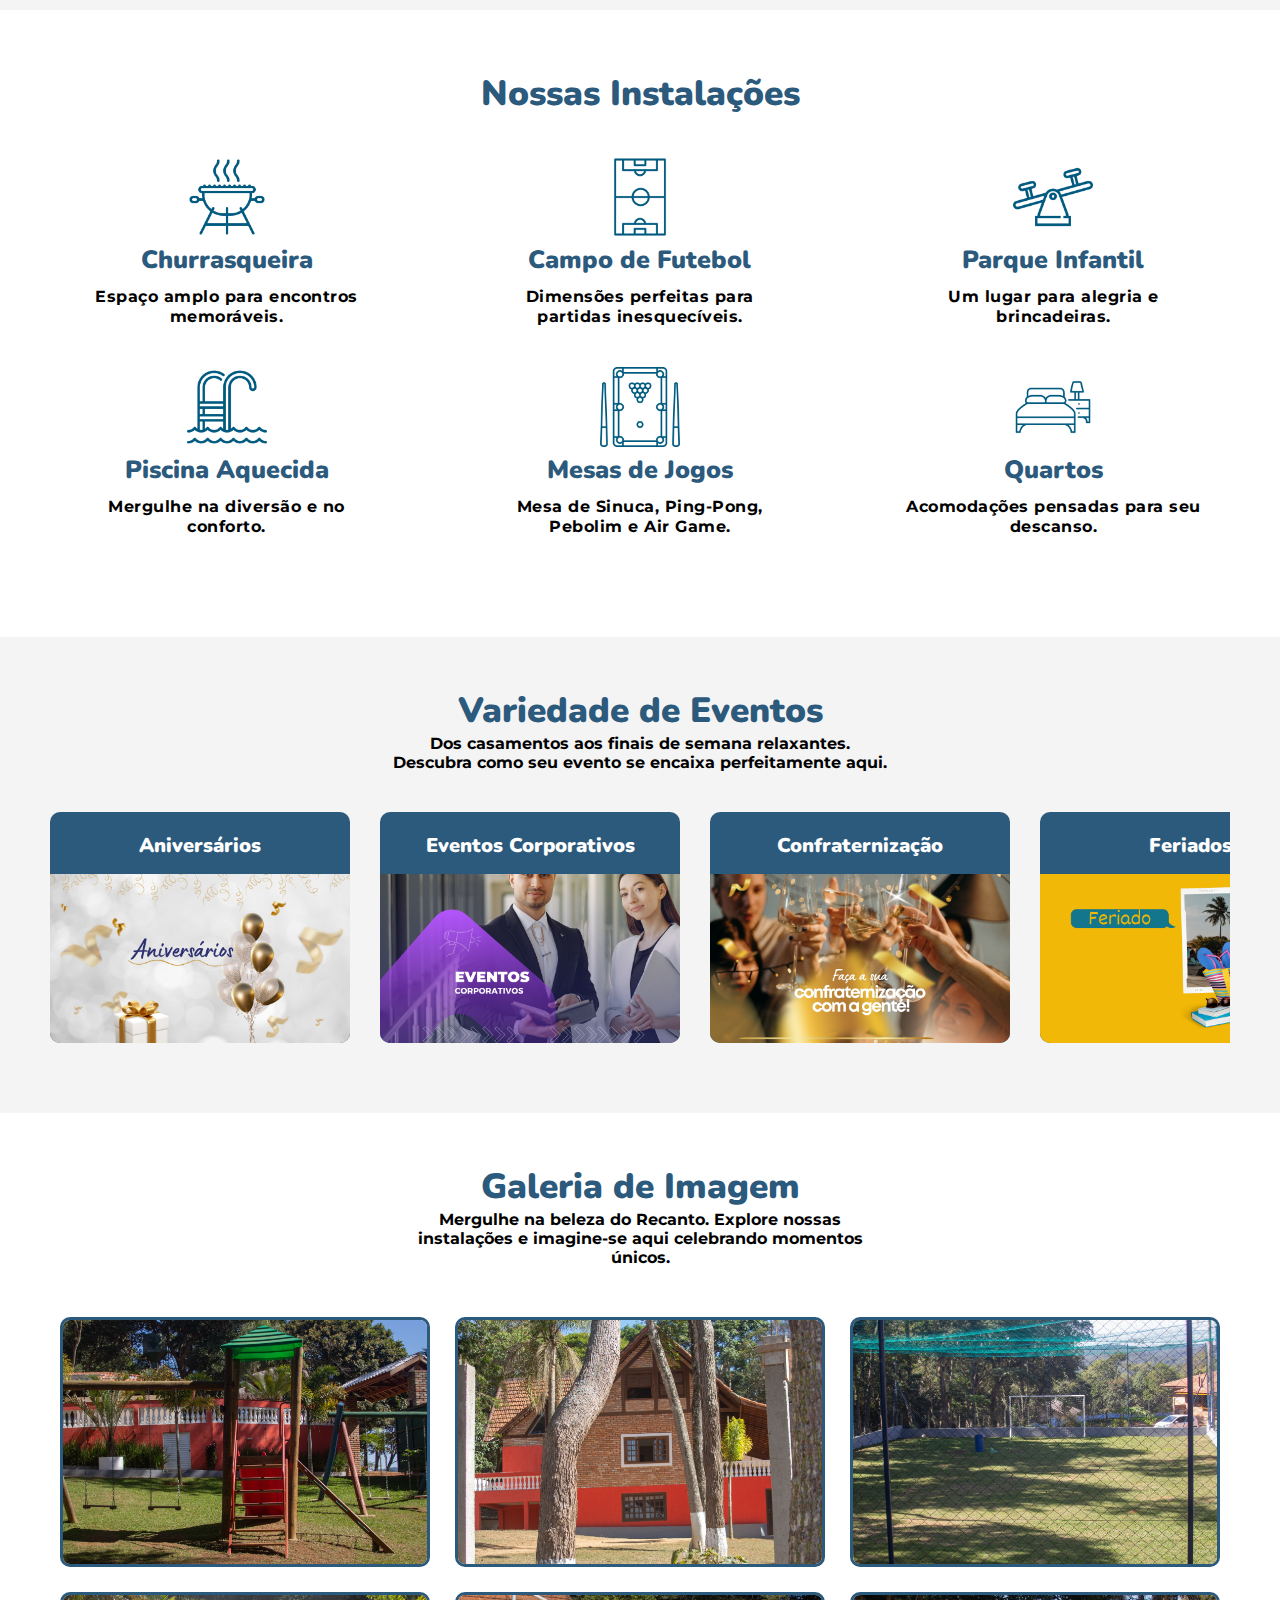
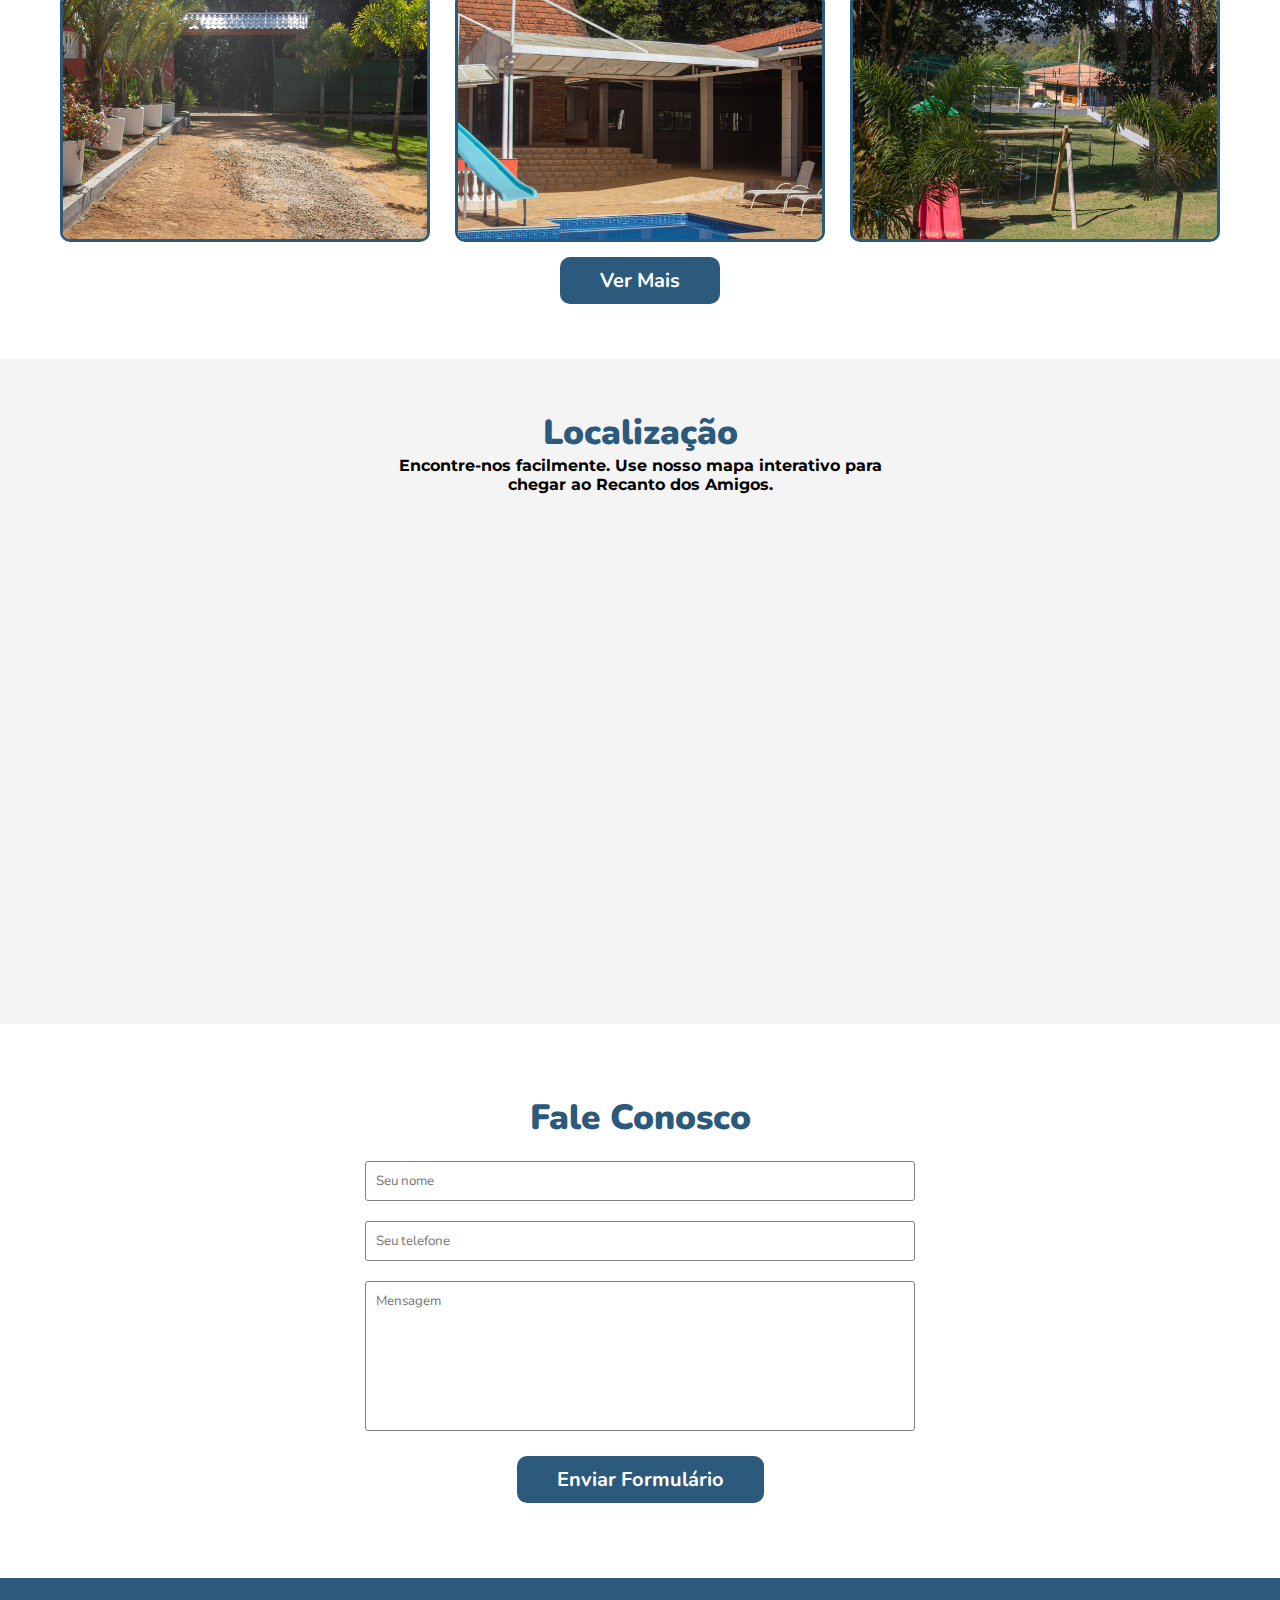
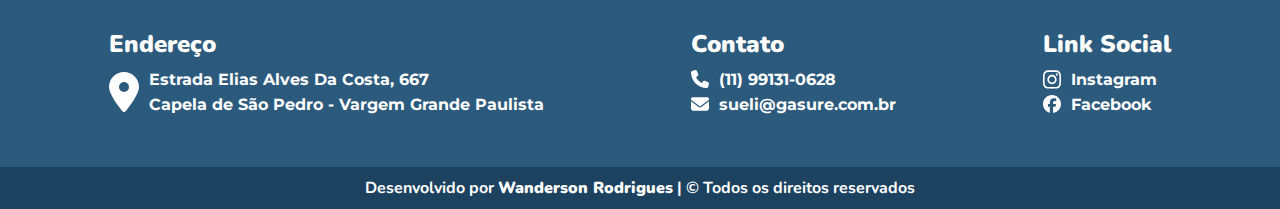
==== commit 8b2ec5b3: "sem mudança" ====
--- a/index.html
+++ b/index.html
@@ -3,6 +3,8 @@
   <head>
     <meta charset="UTF-8" />
     <meta name="viewport" content="width=device-width, initial-scale=1.0" />
+    <link rel="shortcut icon" href="img/favicon.ico" type="image/x-icon">
+    <!-- <link rel="shortcut icon" href="img/favicon.ico" type="image/x-icon"> -->
     <link rel="stylesheet" href="css/style.css" />
     <title>Chacara Recanto Dos Amigos</title>
   </head>
@@ -539,8 +541,7 @@
             Enviar Formulário
           </button>
           <input type="hidden" name="_captcha" value="false">
-          <!-- <input type="hidden" name="_next" value="http://127.0.0.1:5500/obrigado.html"> -->
-          <input type="hidden" name="_next" value="https://wa.me/5511991310628">
+          <input type="hidden" name="_next" value="https://wandersonrodriguespro.github.io/recanto-dos-amigos/obrigado.html">
 
         </form>
       </div>
--- a/css/style.css
+++ b/css/style.css
@@ -133,7 +133,7 @@
   width: 100%;
   height: 100%;
   position: absolute;
-  background-color: #000000;
+  background-color: #000000ad;
   opacity: 0.6;
 }
 
@@ -143,7 +143,7 @@
   text-align: center;
   font-size: 30px;
   color: var(--textwhite);
-  text-shadow: 0 0 10px #000000;
+  text-shadow: 0 0 1px #000000;
 }
 
 .container {
@@ -215,12 +215,14 @@
   transition: 0.6s;
 }
 
-.left-sobre a:hover, .btn-whats-obrigado:hover {
+.left-sobre a:hover,
+.btn-whats-obrigado:hover {
   opacity: 0.9;
   scale: 1.1;
 }
 
-.left-sobre a:active, .btn-whats-obrigado:active {
+.left-sobre a:active,
+.btn-whats-obrigado:active {
   opacity: 0.7;
   scale: 1;
 }
@@ -618,8 +620,8 @@
 
 .img-header.header-pagina-obrigado {
   height: 100vh;
-}
-
+  padding: 10px;
+}
 
 .btn-whats-obrigado {
   display: flex;
@@ -634,7 +636,6 @@
   z-index: 2;
 }
 
-
 .btn-whats-obrigado img {
   width: 25px;
 }
@@ -717,10 +718,10 @@
     padding: 40px 10px;
   }
 
-  footer p, footer a {
+  footer p,
+  footer a {
     font-size: 13px;
-}
-  
+  }
 }
 
 @media screen and (max-width: 900px) {
@@ -805,6 +806,7 @@
 
   .img-header.header-pagina-obrigado p {
     max-width: 100%;
+    line-height: 35px;
   }
 
   .contato-header {
@@ -859,8 +861,10 @@
     font-size: 18px;
     margin-top: 40px;
   }
-
-  
+  .img-header.header-pagina-obrigado p {
+    line-height: 24px;
+  }
+
   .popup-img img {
     width: 90%;
   }
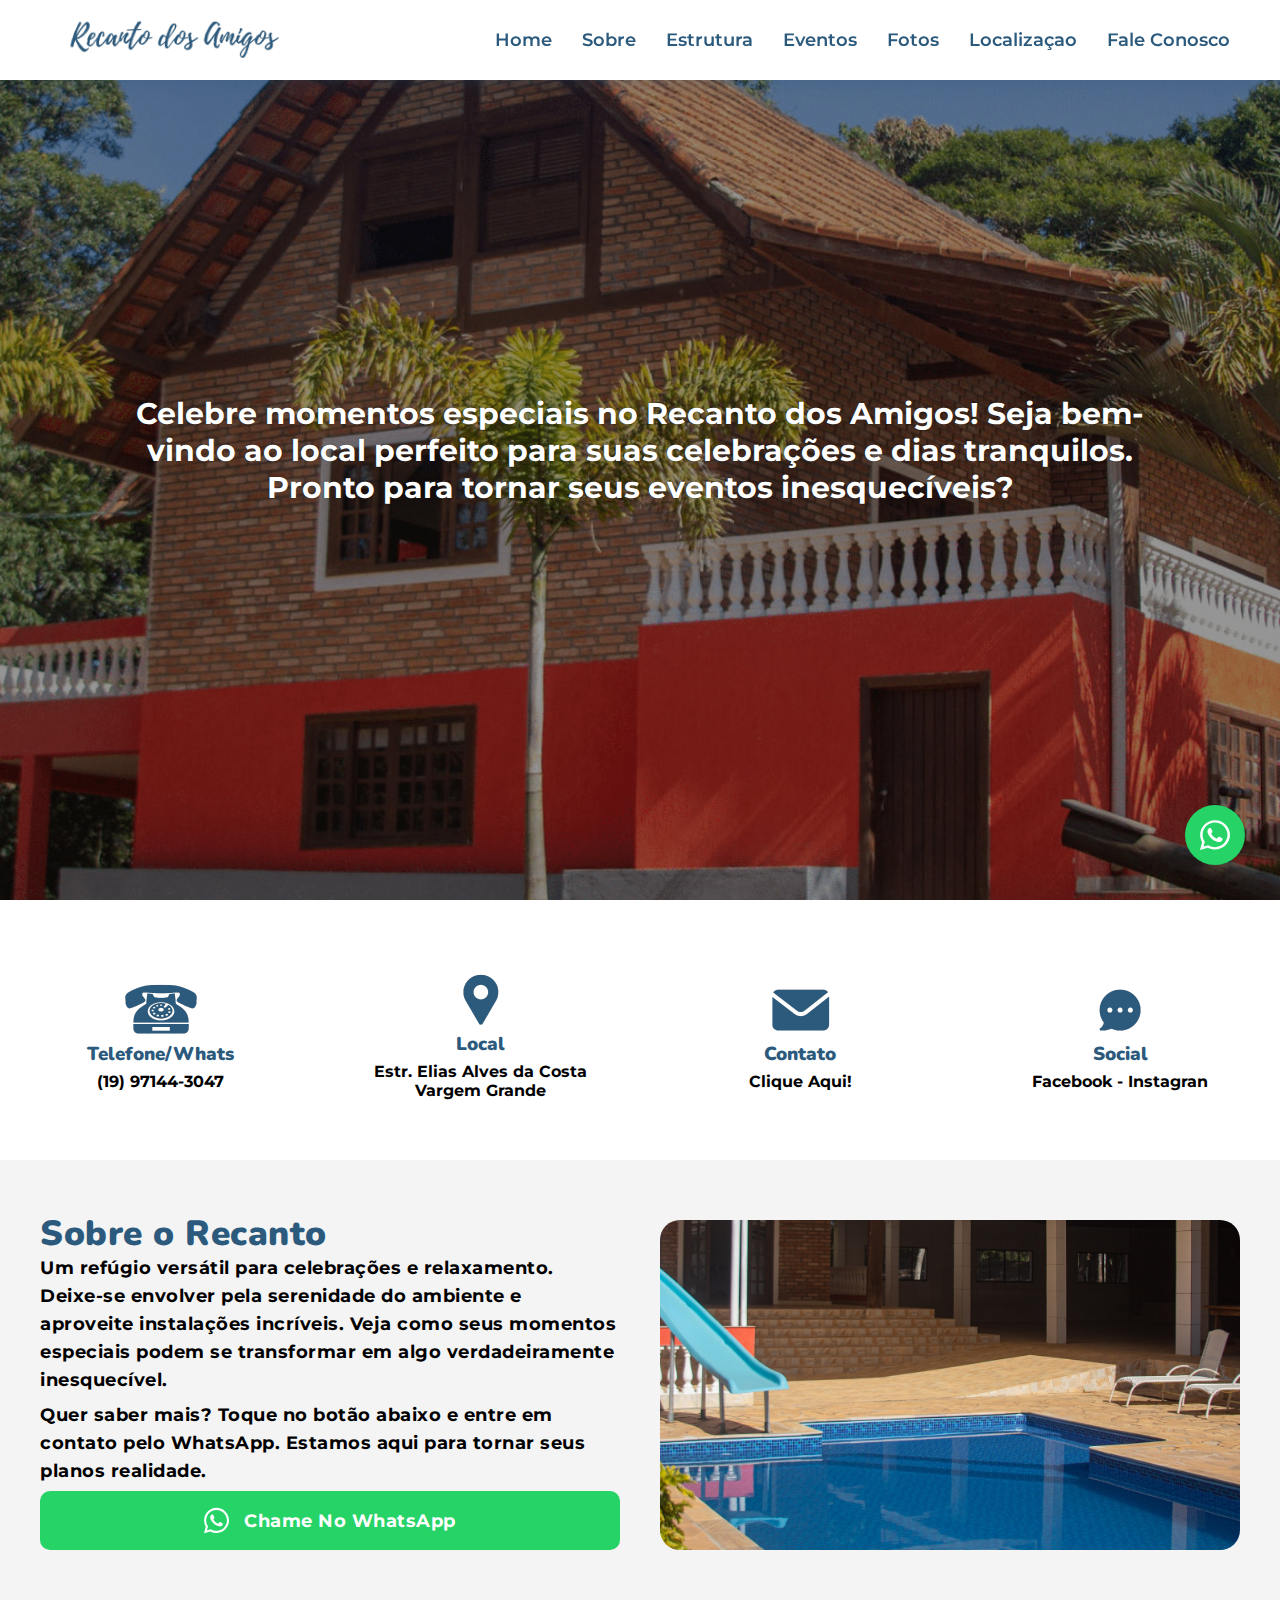
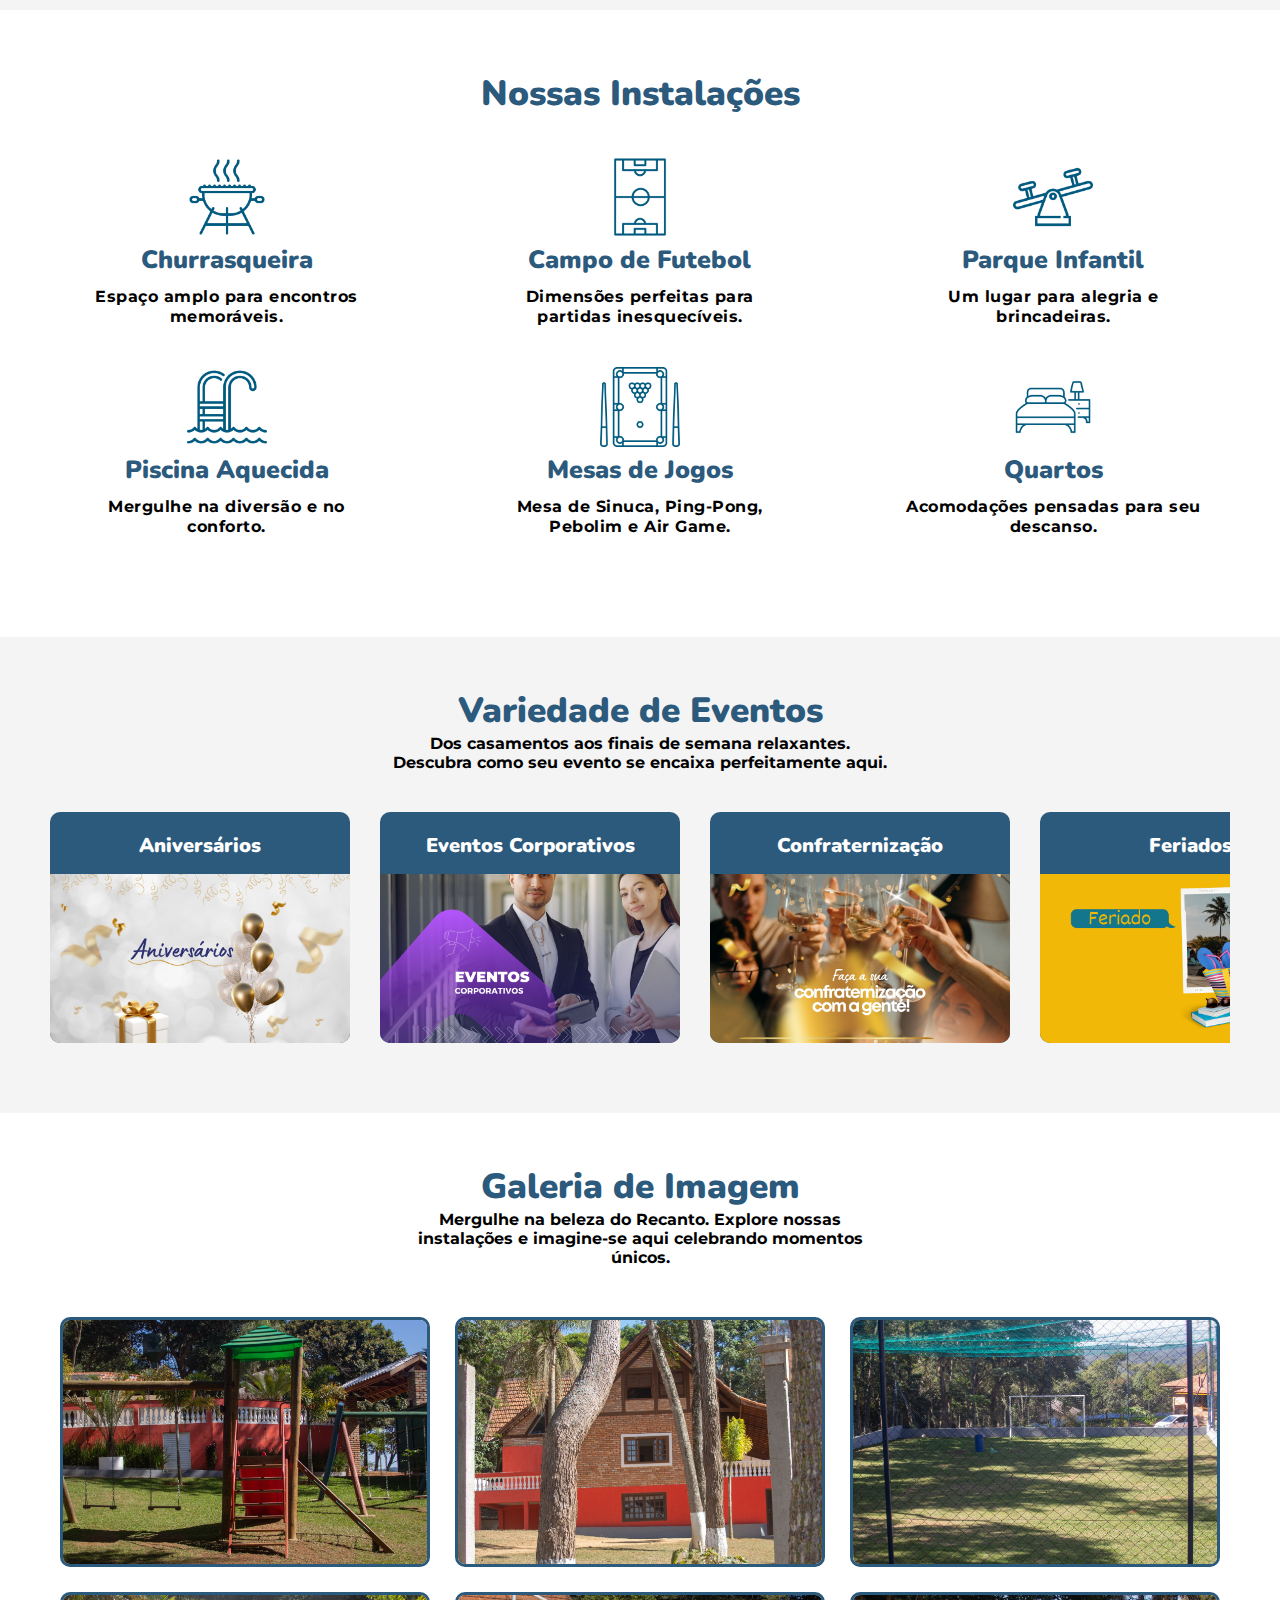
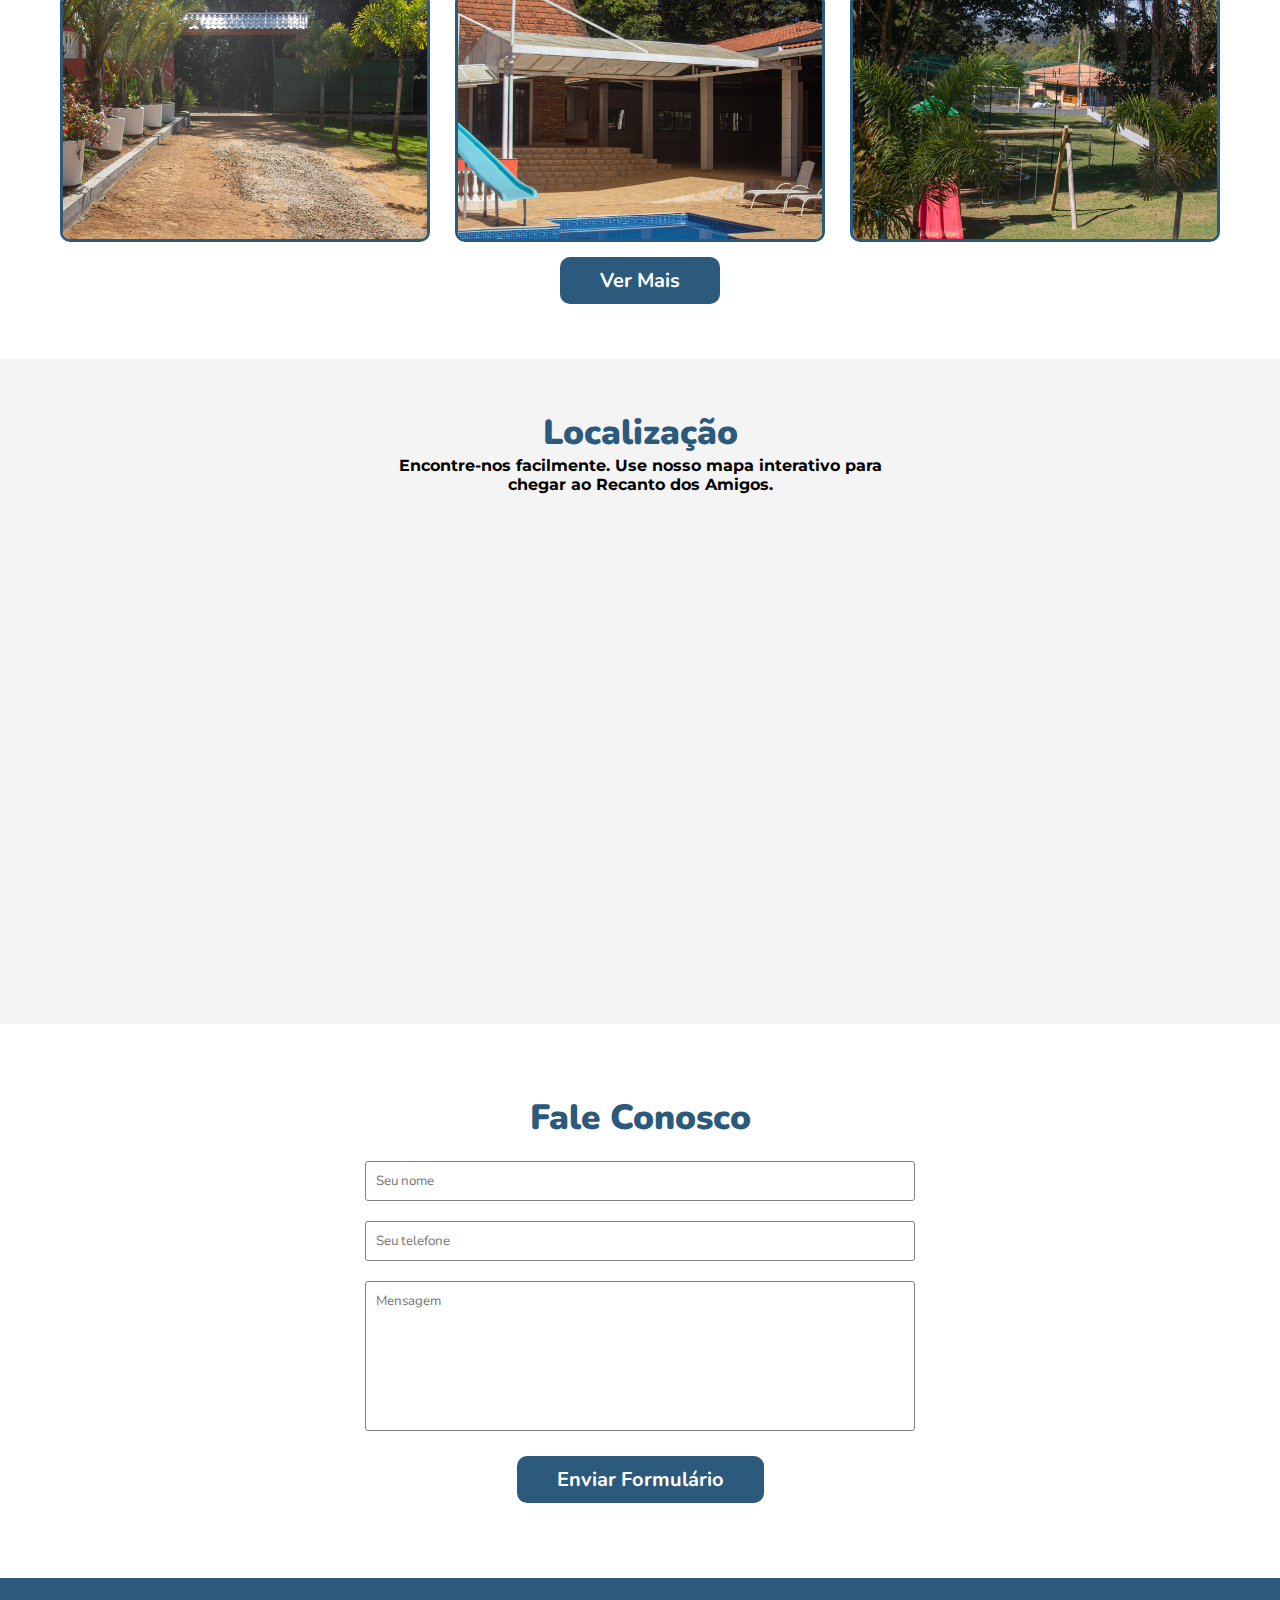
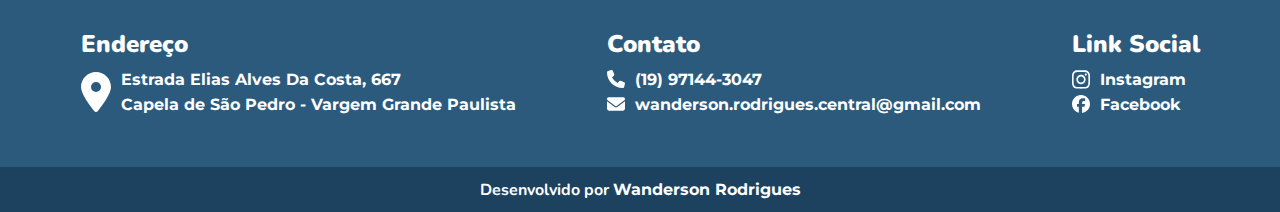
==== commit 009f38ce: "att form e-mail" ====
--- a/index.html
+++ b/index.html
@@ -3,7 +3,7 @@
   <head>
     <meta charset="UTF-8" />
     <meta name="viewport" content="width=device-width, initial-scale=1.0" />
-    <link rel="shortcut icon" href="img/favicon.ico" type="image/x-icon">
+    <link rel="shortcut icon" href="img/favicon.ico" type="image/x-icon" />
     <!-- <link rel="shortcut icon" href="img/favicon.ico" type="image/x-icon"> -->
     <link rel="stylesheet" href="css/style.css" />
     <title>Chacara Recanto Dos Amigos</title>
@@ -35,11 +35,7 @@
     <main>
       <div class="img-header">
         <div class="bg-header"></div>
-        <p>
-          Celebre momentos especiais no Recanto dos Amigos! Seja bem-vindo ao
-          local perfeito para suas celebrações e dias tranquilos. Pronto para
-          tornar seus eventos inesquecíveis?
-        </p>
+        <p>Celebre momentos especiais no Recanto dos Amigos! Seja bem-vindo ao local perfeito para suas celebrações e dias tranquilos. Pronto para tornar seus eventos inesquecíveis?</p>
       </div>
 
       <div class="container">
@@ -47,7 +43,7 @@
           <div class="phone">
             <img src="img/icon-phone.png" />
             <h3>Telefone/Whats</h3>
-            <p>(11) 99131-0628</p>
+            <p>(19) 97144-3047</p>
           </div>
 
           <div class="location">
@@ -62,26 +58,19 @@
           <div class="email">
             <img src="img/icon-email.png" />
             <h3>Contato</h3>
-            <a href="mailto:sueli@gasure.com.br">Clique Aqui!</a>
+            <a href="mailto:wanderson.rodrigues.central@gmail.com">Clique Aqui!</a>
           </div>
 
           <div class="social">
             <img src="img/icon-msg.png" />
             <h3>Social</h3>
             <p>
-              <a
-                href="https://www.facebook.com/chacararecantodosamigosvgp/"
-                target="_blank"
-                >Facebook</a
-              >
+              <a href="https://www.facebook.com/wandersonrodriguespro/" target="_blank">Facebook</a>
               -
-              <a
-                href="https://www.instagram.com/chacararecantodosamigosvgp/"
-                target="_blank"
-                >Instagran</a
-              >
+              <a href="https://www.instagram.com/wandersonrodriguespro/" target="_blank">Instagran</a>
             </p>
-            <div id="sobre"></div><!-- Acora menu sobre  -->
+            <div id="sobre"></div>
+            <!-- Acora menu sobre  -->
           </div>
         </div>
       </div>
@@ -92,16 +81,11 @@
             <div class="left-sobre">
               <h2>Sobre o Recanto</h2>
               <p>
-                Um refúgio versátil para celebrações e relaxamento. Deixe-se
-                envolver pela serenidade do ambiente e aproveite instalações
-                incríveis. Veja como seus momentos especiais podem se
+                Um refúgio versátil para celebrações e relaxamento. Deixe-se envolver pela serenidade do ambiente e aproveite instalações incríveis. Veja como seus momentos especiais podem se
                 transformar em algo verdadeiramente inesquecível.
               </p>
-              <p>
-                Quer saber mais? Toque no botão abaixo e entre em contato pelo
-                WhatsApp. Estamos aqui para tornar seus planos realidade.
-              </p>
-              <a href="https://wa.me/5511991310628" target="_blank">
+              <p>Quer saber mais? Toque no botão abaixo e entre em contato pelo WhatsApp. Estamos aqui para tornar seus planos realidade.</p>
+              <a href="https://wa.me/5519971443047" target="_blank">
                 <img src="img/icon-withe-whatsapp.svg" alt="" />
                 Chame No WhatsApp</a
               >
@@ -109,306 +93,210 @@
             <div class="right-sobre"></div>
           </div>
         </div>
-        <div id="estrutura"></div><!-- Acora menu obre  -->
+        <div id="estrutura"></div>
+        <!-- Acora menu obre  -->
       </div>
 
       <!-- instalações -->
-      <div class="section-instacoes container" >
+      <div class="section-instacoes container">
         <h2>Nossas Instalações</h2>
         <div class="sobre-instalacoes">
           <div>
             <img src="img/churrasqueira.png" />
             <h3>Churrasqueira</h3>
-            <p>
-              Espaço amplo para encontros memoráveis.
-            </p>
+            <p>Espaço amplo para encontros memoráveis.</p>
           </div>
           <div>
             <img src="img/campo.png" />
             <h3>Campo de Futebol</h3>
-            <p>
-              Dimensões perfeitas para partidas inesquecíveis.
-            </p>
+            <p>Dimensões perfeitas para partidas inesquecíveis.</p>
           </div>
           <div>
             <img src="img/parque-infantil.png" />
             <h3>Parque Infantil</h3>
-            <p>
-             Um lugar para alegria e brincadeiras.
-            </p>
+            <p>Um lugar para alegria e brincadeiras.</p>
           </div>
           <div>
             <img src="img/piscina.png" />
             <h3>Piscina Aquecida</h3>
-            <p>
-              Mergulhe na diversão e no conforto.
-            </p>
+            <p>Mergulhe na diversão e no conforto.</p>
           </div>
           <div>
             <img src="img/mesa-de-sinuca.png" />
             <h3>Mesas de Jogos</h3>
-            <p>
-              Mesa de Sinuca, Ping-Pong, Pebolim e Air Game.
-            </p>
+            <p>Mesa de Sinuca, Ping-Pong, Pebolim e Air Game.</p>
           </div>
           <div>
             <img src="img/quarto.png" />
             <h3>Quartos</h3>
-            <p>
-              Acomodações pensadas para seu descanso.
-            </p>
-          </div>
-          <div id="eventos"></div><!-- Acora menu obre  -->
-        </div>
-      </div>
-
-      <div class="div-section section-eventos" >
+            <p>Acomodações pensadas para seu descanso.</p>
+          </div>
+          <div id="eventos"></div>
+          <!-- Acora menu obre  -->
+        </div>
+      </div>
+
+      <div class="div-section section-eventos">
         <h2>Variedade de Eventos</h2>
-        <p>
-          Dos casamentos aos finais de semana relaxantes. Descubra como seu
-          evento se encaixa perfeitamente aqui.
-        </p>
+        <p>Dos casamentos aos finais de semana relaxantes. Descubra como seu evento se encaixa perfeitamente aqui.</p>
 
         <div class="slide-eventos container">
           <div class="slide-track">
             <div class="event-aniversario evento">
               <h3>Aniversários</h3>
               <!-- <img src="img/event-aniversario.png" alt="imagem referente a evento de aniversário"> -->
-              <img
-                src="img/Eventos (1920 x 1080 px)/event-aniversario-16x9.png"
-                alt="imagem referente a evento de aniversário"
-              />
+              <img src="img/Eventos (1920 x 1080 px)/event-aniversario-16x9.png" alt="imagem referente a evento de aniversário" />
             </div>
             <div class="event-corporativo evento">
               <h3>Eventos Corporativos</h3>
               <!-- <img src="img/event-corporativo.png" alt="imagem referente a evento corporativo"> -->
-              <img
-                src="img/Eventos (1920 x 1080 px)/event-corporativo-16x9.png"
-                alt="imagem referente a evento corporativo"
-              />
+              <img src="img/Eventos (1920 x 1080 px)/event-corporativo-16x9.png" alt="imagem referente a evento corporativo" />
             </div>
             <div class="event-confraternizacao evento">
               <h3>Confraternização</h3>
               <!-- <img src="img/event-confraternizacao.png" alt="imagem referente a evento de Confraternização"> -->
-              <img
-                src="img/Eventos (1920 x 1080 px)/event-confraternizacao-16x9.png"
-                alt="imagem referente a evento de Confraternização"
-              />
+              <img src="img/Eventos (1920 x 1080 px)/event-confraternizacao-16x9.png" alt="imagem referente a evento de Confraternização" />
             </div>
             <div class="event-feriado evento">
               <h3>Feriados</h3>
               <!-- <img src="img/event-feriado.png" alt="imagem referente a evento de feriado"> -->
-              <img
-                src="img/Eventos (1920 x 1080 px)/event-feriado-16x9.png"
-                alt="imagem referente a evento de feriado"
-              />
+              <img src="img/Eventos (1920 x 1080 px)/event-feriado-16x9.png" alt="imagem referente a evento de feriado" />
             </div>
             <div class="event-carnaval evento">
               <h3>Carnaval</h3>
               <!-- <img src="img/event-carnaval.png" alt="imgaem referente a evento de carnaval"> -->
-              <img
-                src="img/Eventos (1920 x 1080 px)/event-carnaval-16x9.png"
-                alt="imgaem referente a evento de carnaval"
-              />
+              <img src="img/Eventos (1920 x 1080 px)/event-carnaval-16x9.png" alt="imgaem referente a evento de carnaval" />
             </div>
             <div class="event-fim-semana evento">
               <h3>Locação p/ Fim de Semana</h3>
               <!-- <img src="img/event-fim-semana.png" alt="imagem referente a evento de fim de semana"> -->
-              <img
-                src="img/Eventos (1920 x 1080 px)/event-fim-semana-16x9.png"
-                alt="imagem referente a evento de fim de semana"
-              />
+              <img src="img/Eventos (1920 x 1080 px)/event-fim-semana-16x9.png" alt="imagem referente a evento de fim de semana" />
             </div>
             <div class="event-religioso evento">
               <h3>Eventos Religiosos</h3>
               <!-- <img src="img/event-religioso.png" alt="imagem referente a evento Religiosos"> -->
-              <img
-                src="img/Eventos (1920 x 1080 px)/event-religioso-16x9.png"
-                alt="imagem referente a evento Religiosos"
-              />
+              <img src="img/Eventos (1920 x 1080 px)/event-religioso-16x9.png" alt="imagem referente a evento Religiosos" />
             </div>
             <div class="event-natal evento">
               <h3>Natal</h3>
               <!-- <img src="img/event-carnaval.png" alt="imagem referente a evento de natal"> -->
-              <img
-                src="img/Eventos (1920 x 1080 px)/event-natal-16x9.png"
-                alt="imagem referente a evento de natal"
-              />
+              <img src="img/Eventos (1920 x 1080 px)/event-natal-16x9.png" alt="imagem referente a evento de natal" />
             </div>
             <div class="event-fim-ano evento">
               <h3>Final de Ano</h3>
               <!-- <img src="img/event-fim-ano.png" alt="imagem referente a evento de fim de ano"> -->
-              <img
-                src="img/Eventos (1920 x 1080 px)/event-fim-ano-16x9.png"
-                alt="imagem referente a evento de fim de ano"
-              />
+              <img src="img/Eventos (1920 x 1080 px)/event-fim-ano-16x9.png" alt="imagem referente a evento de fim de ano" />
             </div>
 
             <div class="event-aniversario evento">
               <h3>Aniversários</h3>
               <!-- <img src="img/event-aniversario.png" alt="imagem referente a evento de aniversário"> -->
-              <img
-                src="img/Eventos (1920 x 1080 px)/event-aniversario-16x9.png"
-                alt="imagem referente a evento de aniversário"
-              />
+              <img src="img/Eventos (1920 x 1080 px)/event-aniversario-16x9.png" alt="imagem referente a evento de aniversário" />
             </div>
 
             <div class="event-corporativo evento">
               <h3>Eventos Corporativos</h3>
               <!-- <img src="img/event-corporativo.png" alt="imagem referente a evento corporativo"> -->
-              <img
-                src="img/Eventos (1920 x 1080 px)/event-corporativo-16x9.png"
-                alt="imagem referente a evento corporativo"
-              />
+              <img src="img/Eventos (1920 x 1080 px)/event-corporativo-16x9.png" alt="imagem referente a evento corporativo" />
             </div>
 
             <div class="event-confraternizacao evento">
               <h3>Confraternização</h3>
               <!-- <img src="img/event-confraternizacao.png" alt="imagem referente a evento de Confraternização"> -->
-              <img
-                src="img/Eventos (1920 x 1080 px)/event-confraternizacao-16x9.png"
-                alt="imagem referente a evento de Confraternização"
-              />
+              <img src="img/Eventos (1920 x 1080 px)/event-confraternizacao-16x9.png" alt="imagem referente a evento de Confraternização" />
             </div>
 
             <div class="event-feriado evento">
               <h3>Feriados</h3>
               <!-- <img src="img/event-feriado.png" alt="imagem referente a evento de feriado"> -->
-              <img
-                src="img/Eventos (1920 x 1080 px)/event-feriado-16x9.png"
-                alt="imagem referente a evento de feriado"
-              />
+              <img src="img/Eventos (1920 x 1080 px)/event-feriado-16x9.png" alt="imagem referente a evento de feriado" />
             </div>
 
             <div class="event-carnaval evento">
               <h3>Carnaval</h3>
               <!-- <img src="img/event-carnaval.png" alt="imgaem referente a evento de carnaval"> -->
-              <img
-                src="img/Eventos (1920 x 1080 px)/event-carnaval-16x9.png"
-                alt="imgaem referente a evento de carnaval"
-              />
+              <img src="img/Eventos (1920 x 1080 px)/event-carnaval-16x9.png" alt="imgaem referente a evento de carnaval" />
             </div>
 
             <div class="event-fim-semana evento">
               <h3>Locação p/ Fim de Semana</h3>
               <!-- <img src="img/event-fim-semana.png" alt="imagem referente a evento de fim de semana"> -->
-              <img
-                src="img/Eventos (1920 x 1080 px)/event-fim-semana-16x9.png"
-                alt="imagem referente a evento de fim de semana"
-              />
+              <img src="img/Eventos (1920 x 1080 px)/event-fim-semana-16x9.png" alt="imagem referente a evento de fim de semana" />
             </div>
 
             <div class="event-religioso evento">
               <h3>Eventos Religiosos</h3>
               <!-- <img src="img/event-religioso.png" alt="imagem referente a evento Religiosos"> -->
-              <img
-                src="img/Eventos (1920 x 1080 px)/event-religioso-16x9.png"
-                alt="imagem referente a evento Religiosos"
-              />
+              <img src="img/Eventos (1920 x 1080 px)/event-religioso-16x9.png" alt="imagem referente a evento Religiosos" />
             </div>
 
             <div class="event-natal evento">
               <h3>Natal</h3>
               <!-- <img src="img/event-carnaval.png" alt="imagem referente a evento de natal"> -->
-              <img
-                src="img/Eventos (1920 x 1080 px)/event-natal-16x9.png"
-                alt="imagem referente a evento de natal"
-              />
+              <img src="img/Eventos (1920 x 1080 px)/event-natal-16x9.png" alt="imagem referente a evento de natal" />
             </div>
 
             <div class="event-fim-ano evento">
               <h3>Final de Ano</h3>
               <!-- <img src="img/event-fim-ano.png" alt="imagem referente a evento de fim de ano"> -->
-              <img
-                src="img/Eventos (1920 x 1080 px)/event-fim-ano-16x9.png"
-                alt="imagem referente a evento de fim de ano"
-              />
+              <img src="img/Eventos (1920 x 1080 px)/event-fim-ano-16x9.png" alt="imagem referente a evento de fim de ano" />
             </div>
 
             <div class="event-aniversario evento">
               <h3>Aniversários</h3>
               <!-- <img src="img/event-aniversario.png" alt="imagem referente a evento de aniversário"> -->
-              <img
-                src="img/Eventos (1920 x 1080 px)/event-aniversario-16x9.png"
-                alt="imagem referente a evento de aniversário"
-              />
+              <img src="img/Eventos (1920 x 1080 px)/event-aniversario-16x9.png" alt="imagem referente a evento de aniversário" />
             </div>
             <div class="event-corporativo evento">
               <h3>Eventos Corporativos</h3>
               <!-- <img src="img/event-corporativo.png" alt="imagem referente a evento corporativo"> -->
-              <img
-                src="img/Eventos (1920 x 1080 px)/event-corporativo-16x9.png"
-                alt="imagem referente a evento corporativo"
-              />
+              <img src="img/Eventos (1920 x 1080 px)/event-corporativo-16x9.png" alt="imagem referente a evento corporativo" />
             </div>
             <div class="event-confraternizacao evento">
               <h3>Confraternização</h3>
               <!-- <img src="img/event-confraternizacao.png" alt="imagem referente a evento de Confraternização"> -->
-              <img
-                src="img/Eventos (1920 x 1080 px)/event-confraternizacao-16x9.png"
-                alt="imagem referente a evento de Confraternização"
-              />
+              <img src="img/Eventos (1920 x 1080 px)/event-confraternizacao-16x9.png" alt="imagem referente a evento de Confraternização" />
             </div>
             <div class="event-feriado evento">
               <h3>Feriados</h3>
               <!-- <img src="img/event-feriado.png" alt="imagem referente a evento de feriado"> -->
-              <img
-                src="img/Eventos (1920 x 1080 px)/event-feriado-16x9.png"
-                alt="imagem referente a evento de feriado"
-              />
+              <img src="img/Eventos (1920 x 1080 px)/event-feriado-16x9.png" alt="imagem referente a evento de feriado" />
             </div>
             <div class="event-carnaval evento">
               <h3>Carnaval</h3>
               <!-- <img src="img/event-carnaval.png" alt="imgaem referente a evento de carnaval"> -->
-              <img
-                src="img/Eventos (1920 x 1080 px)/event-carnaval-16x9.png"
-                alt="imgaem referente a evento de carnaval"
-              />
+              <img src="img/Eventos (1920 x 1080 px)/event-carnaval-16x9.png" alt="imgaem referente a evento de carnaval" />
             </div>
             <div class="event-fim-semana evento">
               <h3>Locação p/ Fim de Semana</h3>
               <!-- <img src="img/event-fim-semana.png" alt="imagem referente a evento de fim de semana"> -->
-              <img
-                src="img/Eventos (1920 x 1080 px)/event-fim-semana-16x9.png"
-                alt="imagem referente a evento de fim de semana"
-              />
+              <img src="img/Eventos (1920 x 1080 px)/event-fim-semana-16x9.png" alt="imagem referente a evento de fim de semana" />
             </div>
             <div class="event-religioso evento">
               <h3>Eventos Religiosos</h3>
               <!-- <img src="img/event-religioso.png" alt="imagem referente a evento Religiosos"> -->
-              <img
-                src="img/Eventos (1920 x 1080 px)/event-religioso-16x9.png"
-                alt="imagem referente a evento Religiosos"
-              />
+              <img src="img/Eventos (1920 x 1080 px)/event-religioso-16x9.png" alt="imagem referente a evento Religiosos" />
             </div>
             <div class="event-natal evento">
               <h3>Natal</h3>
               <!-- <img src="img/event-carnaval.png" alt="imagem referente a evento de natal"> -->
-              <img
-                src="img/Eventos (1920 x 1080 px)/event-natal-16x9.png"
-                alt="imagem referente a evento de natal"
-              />
+              <img src="img/Eventos (1920 x 1080 px)/event-natal-16x9.png" alt="imagem referente a evento de natal" />
             </div>
             <div class="event-fim-ano evento">
               <h3>Final de Ano</h3>
               <!-- <img src="img/event-fim-ano.png" alt="imagem referente a evento de fim de ano"> -->
-              <img
-                src="img/Eventos (1920 x 1080 px)/event-fim-ano-16x9.png"
-                alt="imagem referente a evento de fim de ano"
-              />
+              <img src="img/Eventos (1920 x 1080 px)/event-fim-ano-16x9.png" alt="imagem referente a evento de fim de ano" />
             </div>
           </div>
           <!--  slide-track   -->
         </div>
-        <div id="fotos"></div><!-- Acora menu obre  -->
+        <div id="fotos"></div>
+        <!-- Acora menu obre  -->
       </div>
 
       <div class="container section-container-galery">
         <h2>Galeria de Imagem</h2>
-        <p>
-          Mergulhe na beleza do Recanto. Explore nossas instalações e imagine-se
-          aqui celebrando momentos únicos.
-        </p>
+        <p>Mergulhe na beleza do Recanto. Explore nossas instalações e imagine-se aqui celebrando momentos únicos.</p>
         <div class="img-container-01">
           <div class="image"><img src="img/1.jpg" alt="" /></div>
           <div class="image"><img src="img/2.jpg" alt="" /></div>
@@ -484,16 +372,14 @@
             <img src="img/arrow-white.svg" alt="" />
           </button>
         </div>
-        <div id="local"></div><!-- Acora menu obre  -->
+        <div id="local"></div>
+        <!-- Acora menu obre  -->
       </div>
 
       <div class="div-section">
         <div class="local container">
           <h2>Localização</h2>
-          <p>
-            Encontre-nos facilmente. Use nosso mapa interativo para chegar ao
-            Recanto dos Amigos.
-          </p>
+          <p>Encontre-nos facilmente. Use nosso mapa interativo para chegar ao Recanto dos Amigos.</p>
           <iframe
             width="520"
             height="400"
@@ -502,47 +388,26 @@
             marginheight="0"
             marginwidth="0"
             id="gmap_canvas"
-            src="https://maps.google.com/maps?width=520&amp;height=400&amp;hl=en&amp;q=estrada%20elias%20alves%20da%20costa,%20667%20vargem%20grande%20paulista+(Recanto%20Dos%20Amigos%20VGP)&amp;t=&amp;z=11&amp;ie=UTF8&amp;iwloc=B&amp;output=embed"
+            src="https://maps.google.com/maps?width=520&amp;height=400&amp;hl=en&amp;q=estrada%20elias%20alves%20da%20costa,%207416%20vargem%20grande%20paulista+(Recanto%20Dos%20Amigos%20VGP)&amp;t=&amp;z=11&amp;ie=UTF8&amp;iwloc=B&amp;output=embed"
           ></iframe>
-          <div id="contato"></div><!-- Acora menu contato  -->
+          <div id="contato"></div>
+          <!-- Acora menu contato  -->
         </div>
       </div>
 
       <div class="contact">
-        <form
-          class="fale-conosco"
-          action="https://formsubmit.co/wanderson.rodrigues.central@gmail.com"
-          method="POST"
-          id="actionSubmit"
-        >
+        <form class="fale-conosco" action="https://formsubmit.co/wanderson.rodrigues.central@gmail.com" method="POST" id="actionSubmit">
           <h2>Fale Conosco</h2>
 
-          <input
-            class="input-nome"
-            placeholder="Seu nome"
-            type="text"
-            name="nome"
-          />
-
-          <input
-            class="input-tel"
-            placeholder="Seu telefone"
-            type="tel"
-            name="telefone"
-          />
-
-          <textarea
-            class="input-info"
-            placeholder="Mensagem"
-            name="mensagem"
-          ></textarea>
-
-          <button class="btn-submit" id="send" type="submit">
-            Enviar Formulário
-          </button>
-          <input type="hidden" name="_captcha" value="false">
-          <input type="hidden" name="_next" value="https://wandersonrodriguespro.github.io/recanto-dos-amigos/obrigado.html">
-
+          <input class="input-nome" placeholder="Seu nome" type="text" name="nome" />
+
+          <input class="input-tel" placeholder="Seu telefone" type="tel" name="telefone" />
+
+          <textarea class="input-info" placeholder="Mensagem" name="mensagem"></textarea>
+
+          <button class="btn-submit" id="send" type="submit">Enviar Formulário</button>
+          <input type="hidden" name="_captcha" value="false" />
+          <input type="hidden" name="_next" value="https://wandersonrodriguespro.github.io/recanto-dos-amigos/obrigado" />
         </form>
       </div>
 
@@ -552,36 +417,25 @@
             <h2>Endereço</h2>
             <div class="content-local-footer">
               <img src="img/location-dot-solid.svg" alt="" />
-              <p>
-                Estrada Elias Alves Da Costa, 667<br />Capela de São Pedro -
-                Vargem Grande Paulista
-              </p>
+              <p>Estrada Elias Alves Da Costa, 667<br />Capela de São Pedro - Vargem Grande Paulista</p>
             </div>
           </div>
           <div class="contato-footer">
             <h2>Contato</h2>
-            <a href="tel:011991310628"
-              ><p>
-                <img src="img/phone-solid.svg" alt="" /> (11) 99131-0628
-              </p></a
+            <a href="tel:019971443047"
+              ><p><img src="img/phone-solid.svg" alt="" /> (19) 97144-3047</p></a
             >
-            <a href="mailto:sueli@gasure.com.br"
-              ><p>
-                <img src="img/envelope-solid.svg" alt="" /> sueli@gasure.com.br
-              </p></a
+            <a href="mailto:wanderson.rodrigues.central@gmail.com"
+              ><p><img src="img/envelope-solid.svg" alt="" /> wanderson.rodrigues.central@gmail.com</p></a
             >
           </div>
 
           <div class="social-footer">
             <h2>Link Social</h2>
-            <a
-              href="https://www.instagram.com/chacararecantodosamigosvgp/"
-              target="_blank"
+            <a href="https://www.instagram.com/wandersonrodriguespro/" target="_blank"
               ><p><img src="img/instagram.svg" alt="" /> Instagram</p></a
             >
-            <a
-              href="https://www.facebook.com/chacararecantodosamigosvgp/"
-              target="_blank"
+            <a href="https://www.facebook.com/wandersonrodriguespro/" target="_blank"
               ><p><img src="img/facebook.svg" alt="" /> Facebook</p></a
             >
           </div>
@@ -589,13 +443,12 @@
 
         <div class="copyright">
           <h4>
-            Desenvolvido por <strong>Wanderson Rodrigues</strong> | © Todos os
-            direitos reservados
+            Desenvolvido por <strong><a href="https://wa.me/5519971443047" target="_blank">Wanderson Rodrigues</a></strong>
           </h4>
         </div>
       </footer>
 
-      <a href="https://wa.me/5511991310628" target="_blank">
+      <a href="https://wa.me/5519971443047" target="_blank">
         <div class="btn-whatsapp pulse">
           <img src="img/icon-withe-whatsapp.svg" alt="" />
         </div>
--- a/css/style.css
+++ b/css/style.css
@@ -147,7 +147,7 @@
 }
 
 .container {
-  max-width: 1450px;
+  max-width: 1680px;
   margin: auto;
 }
 
@@ -863,6 +863,7 @@
   }
   .img-header.header-pagina-obrigado p {
     line-height: 24px;
+    font-size: 17px;
   }
 
   .popup-img img {
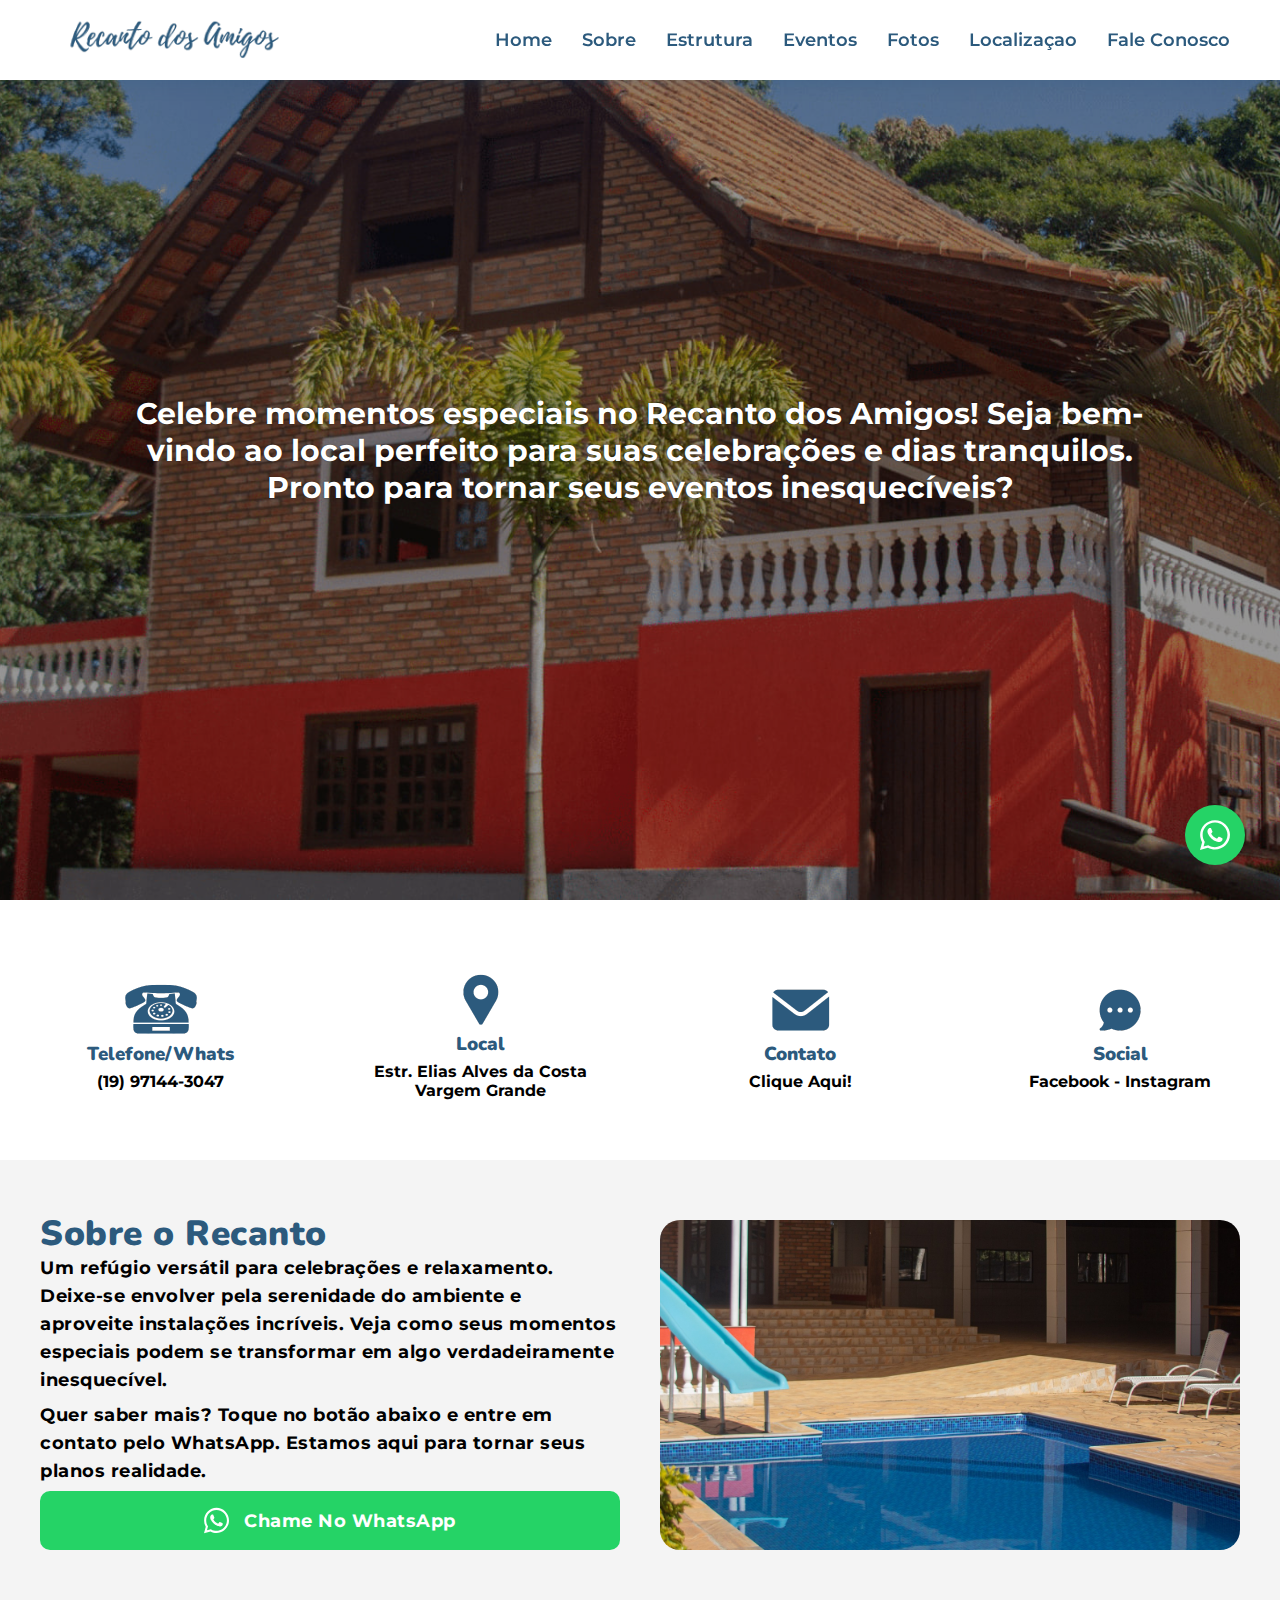
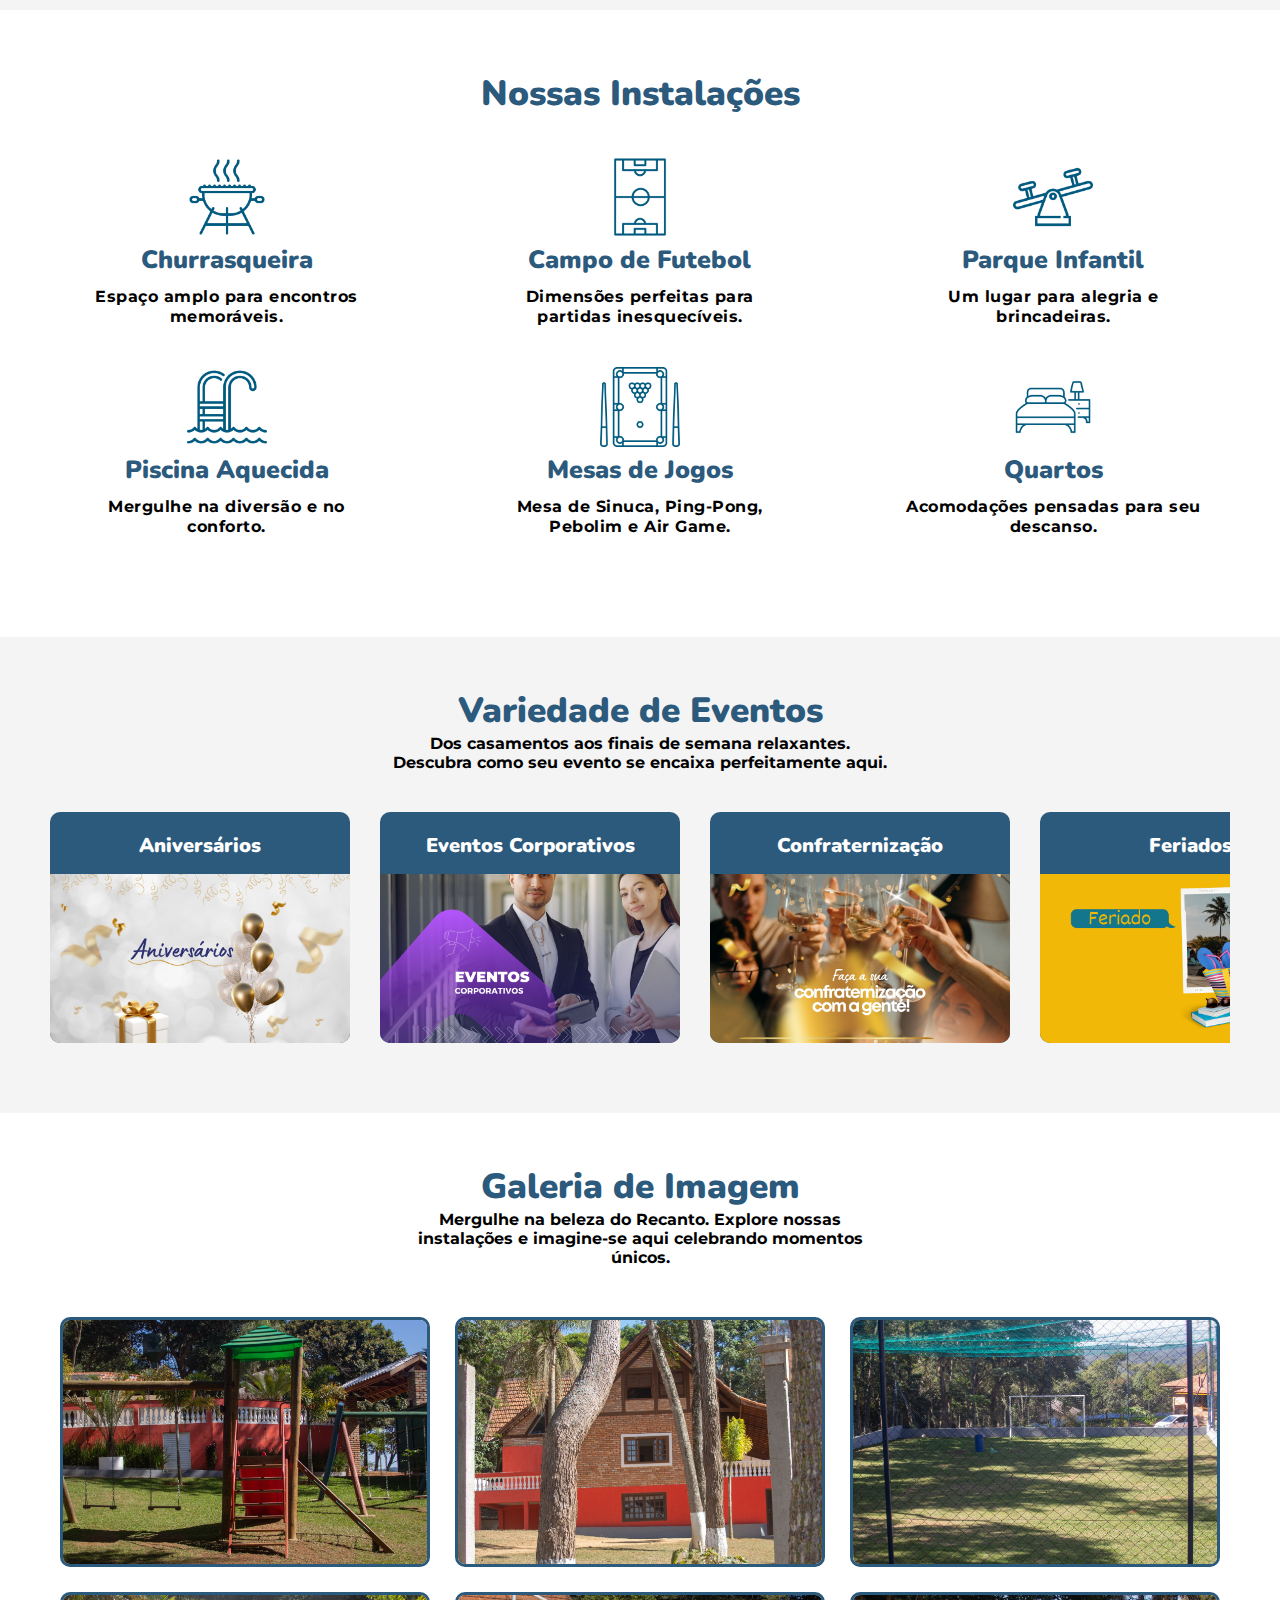
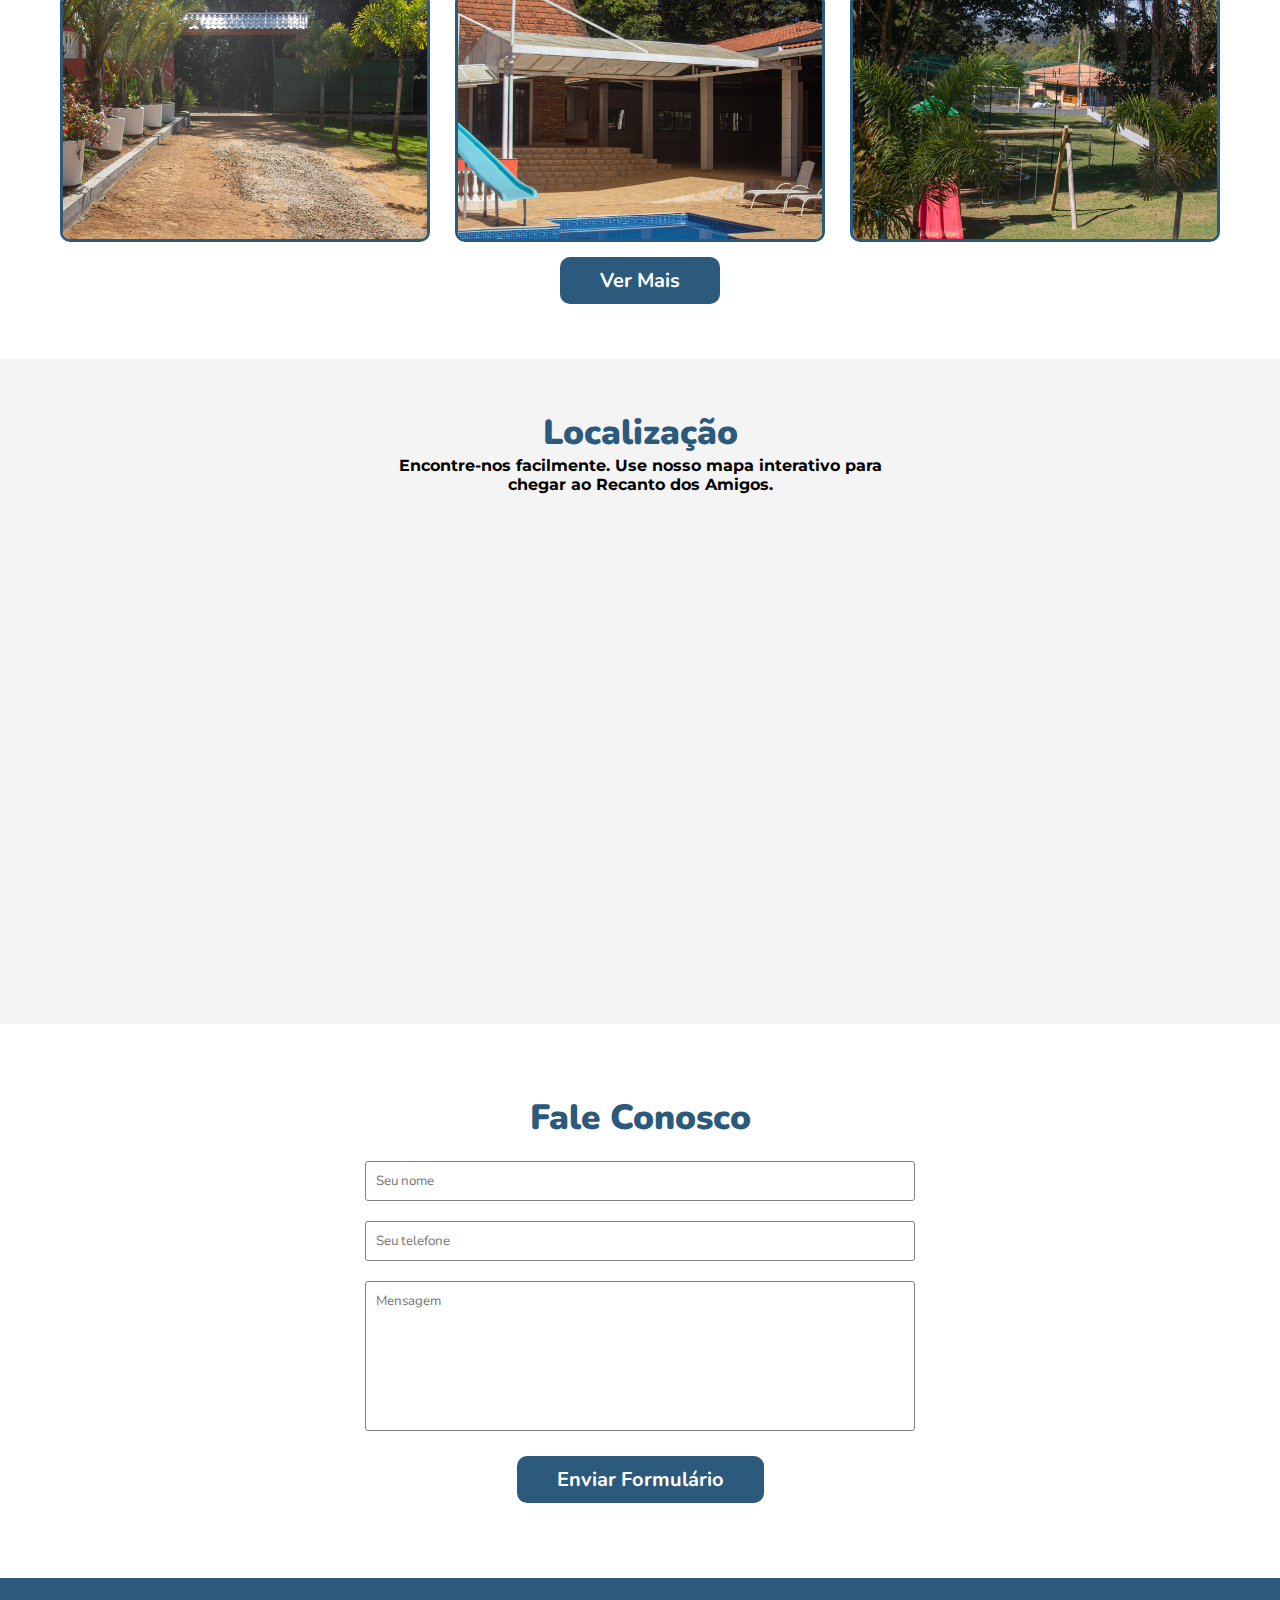
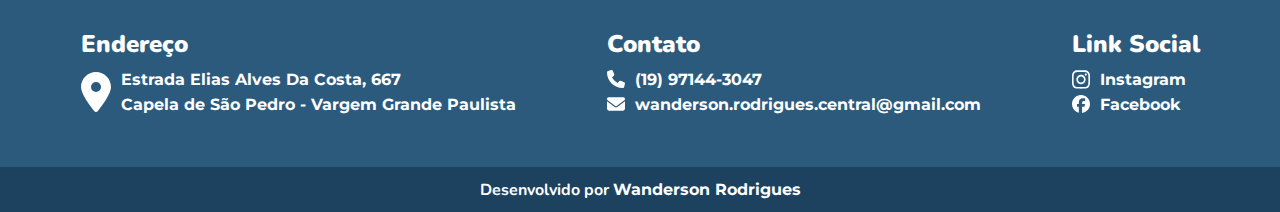
==== commit 60ef22f0: "correção texto" ====
--- a/index.html
+++ b/index.html
@@ -67,7 +67,7 @@
             <p>
               <a href="https://www.facebook.com/wandersonrodriguespro/" target="_blank">Facebook</a>
               -
-              <a href="https://www.instagram.com/wandersonrodriguespro/" target="_blank">Instagran</a>
+              <a href="https://www.instagram.com/wandersonrodriguespro/" target="_blank">Instagram</a>
             </p>
             <div id="sobre"></div>
             <!-- Acora menu sobre  -->
